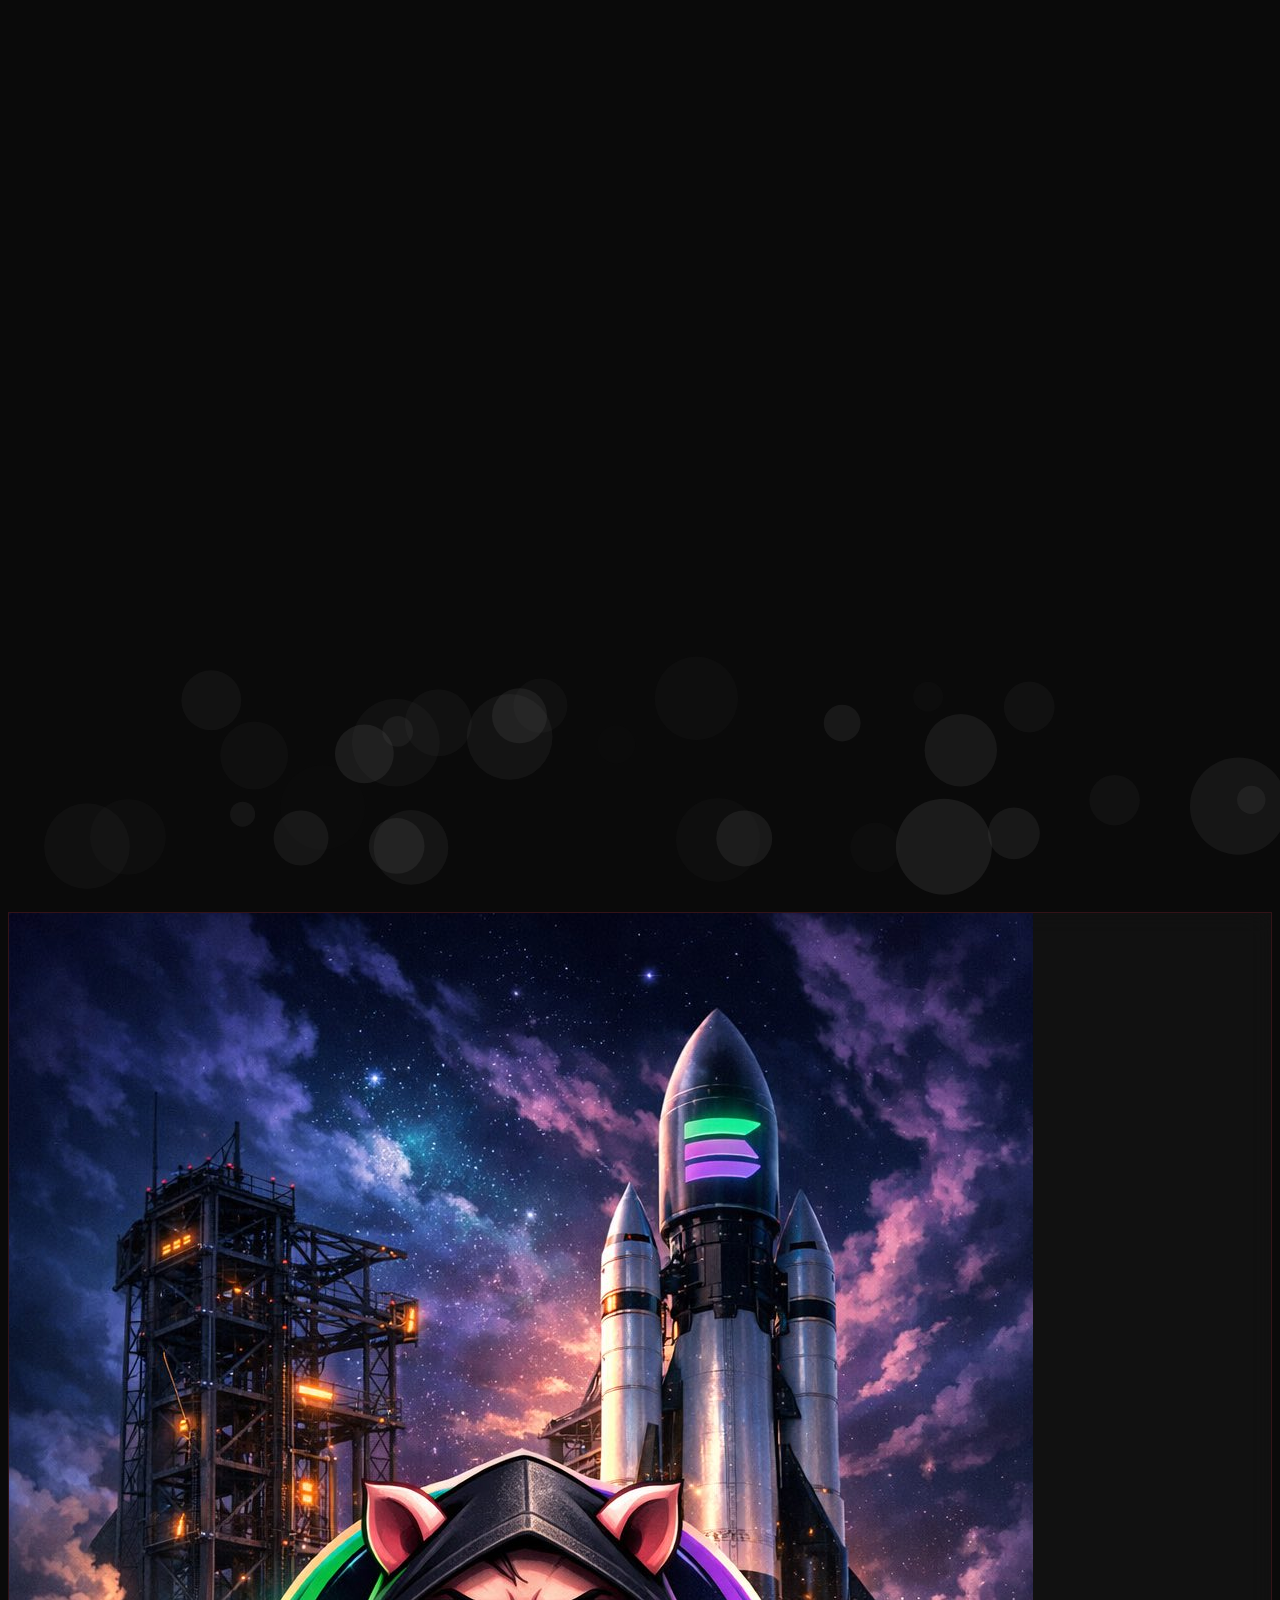
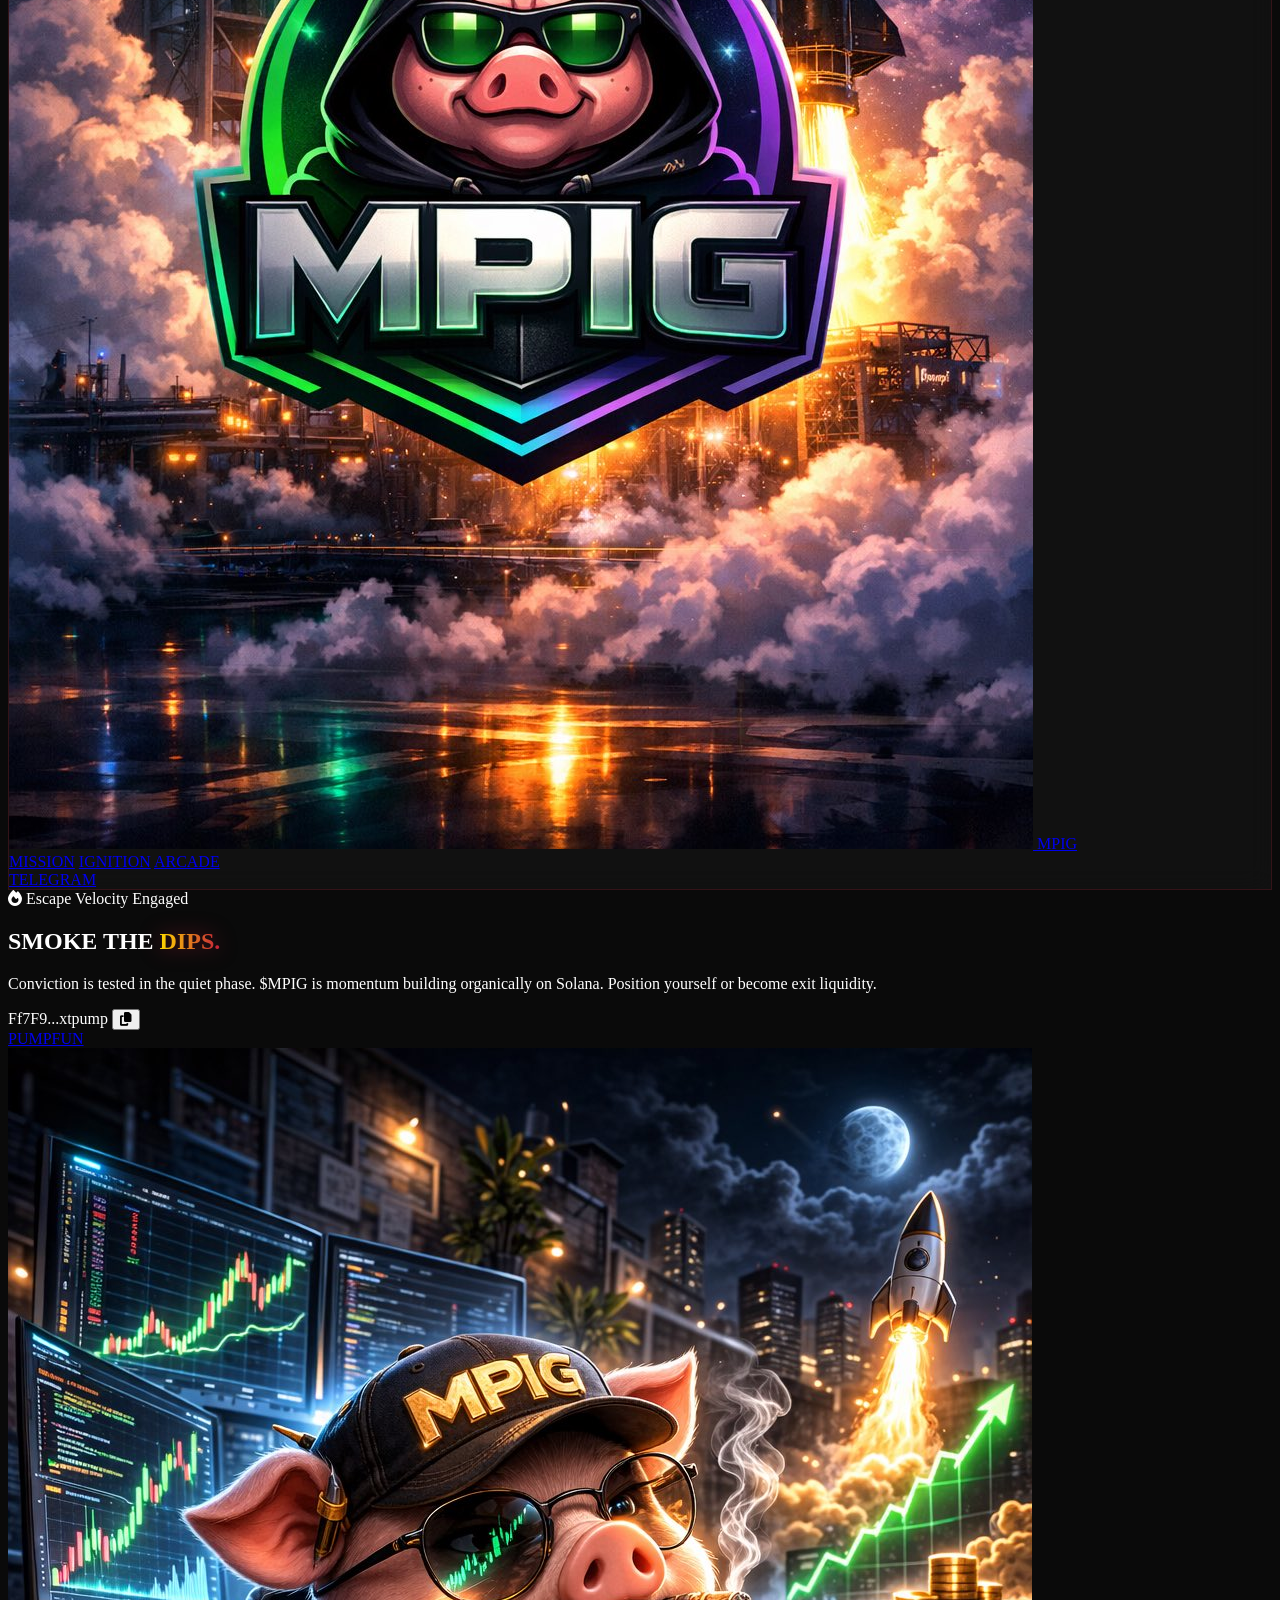
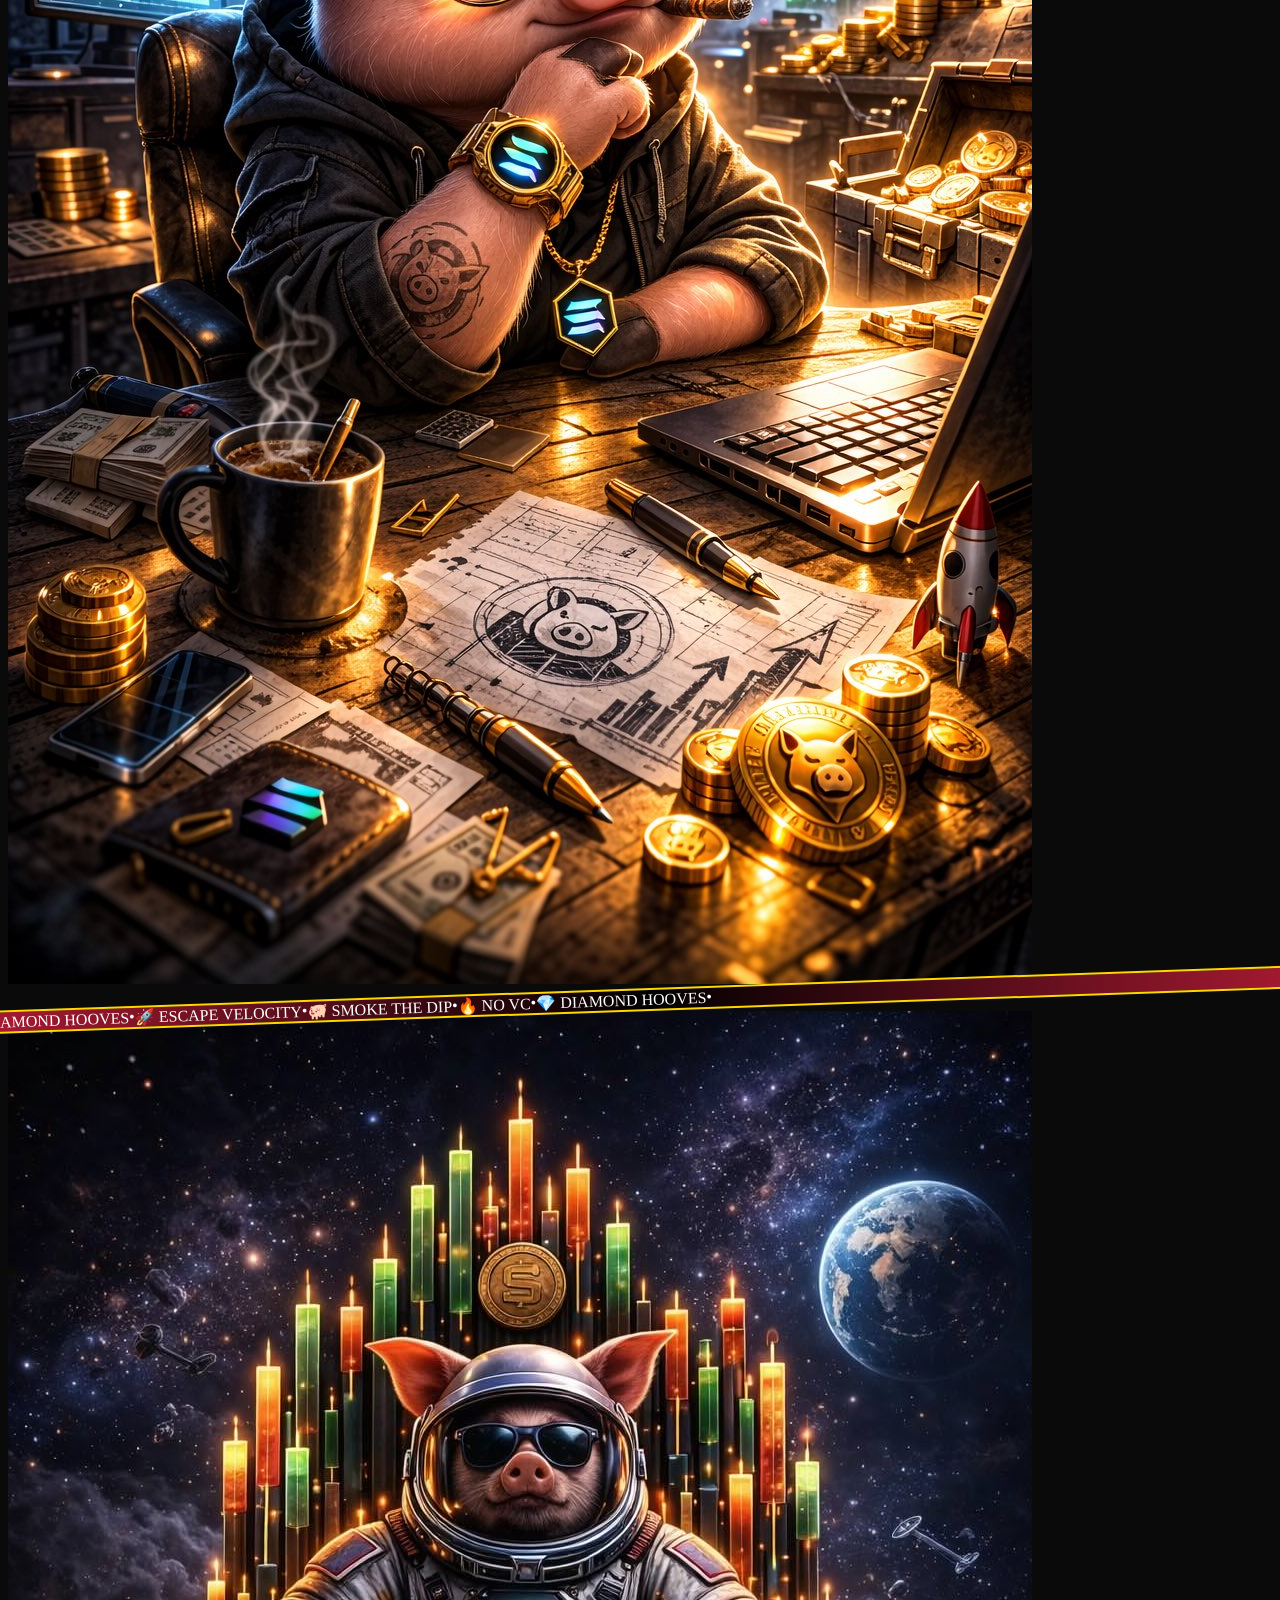
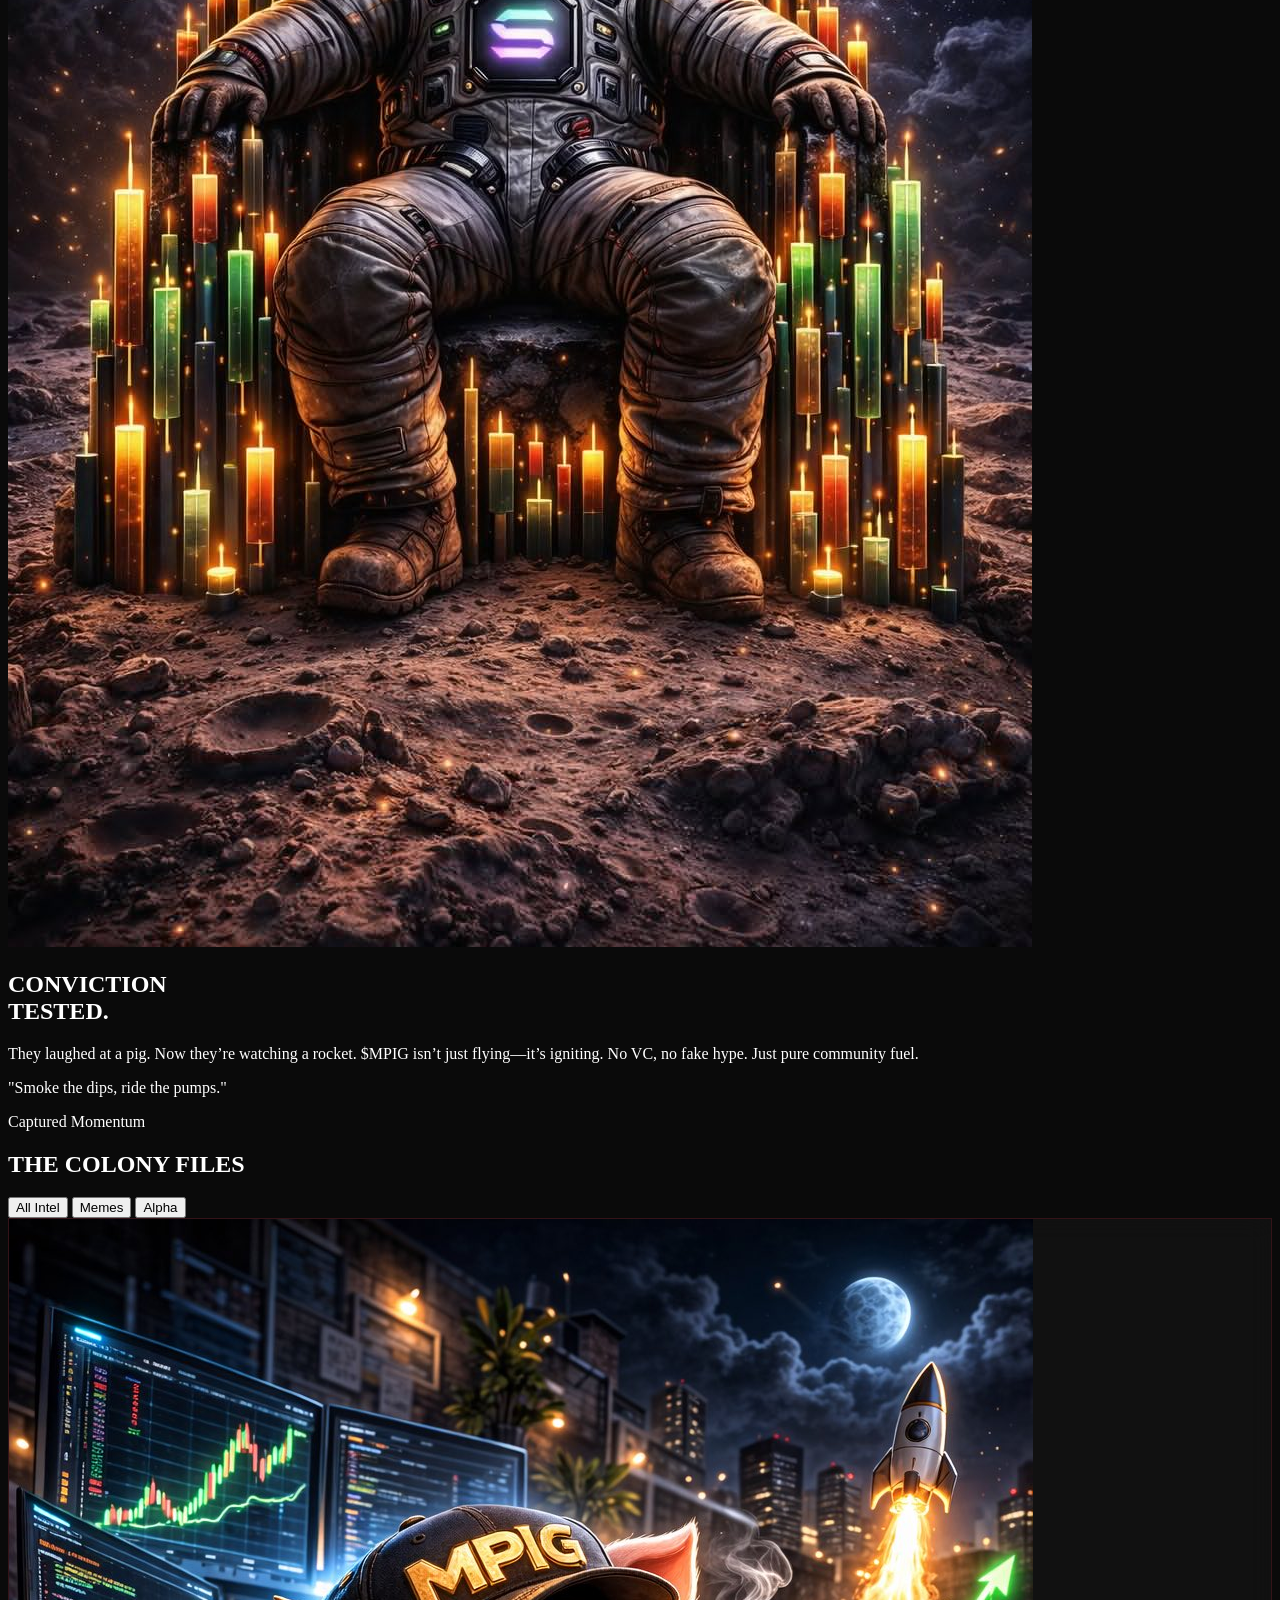
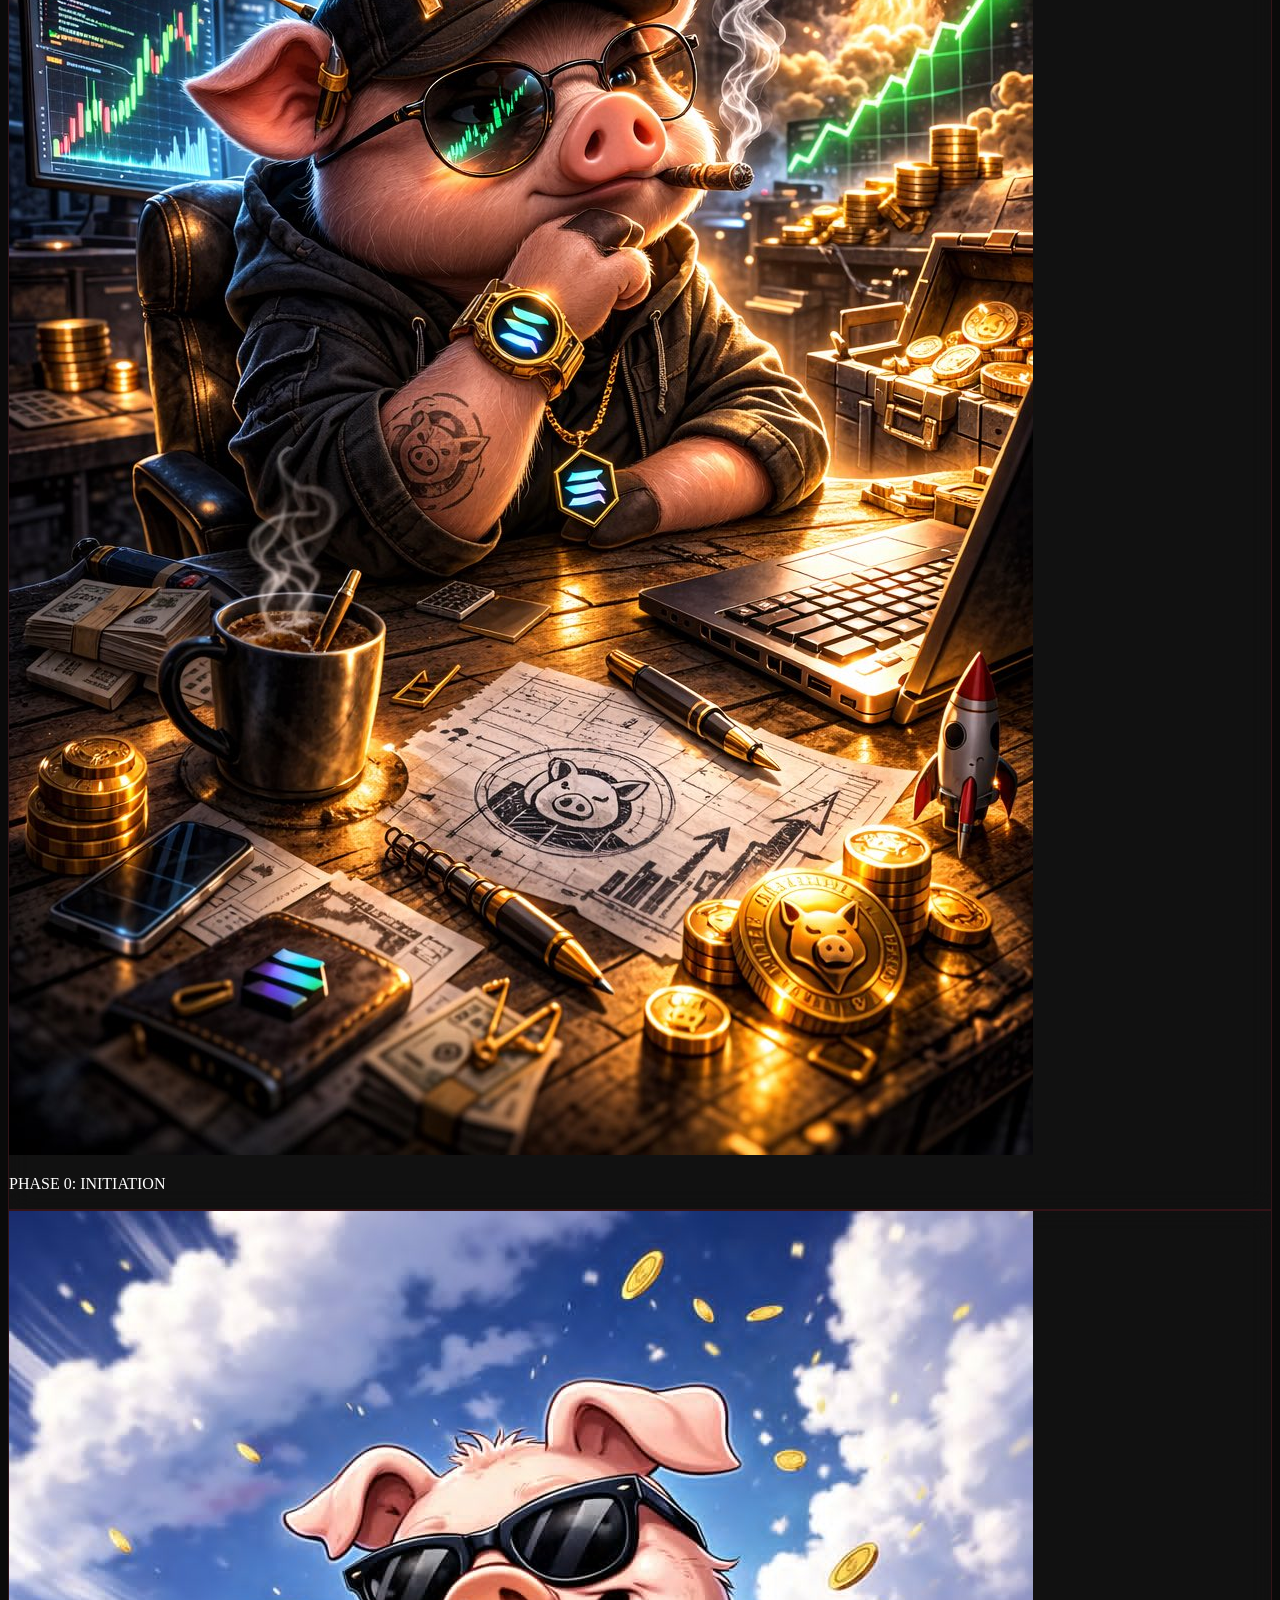
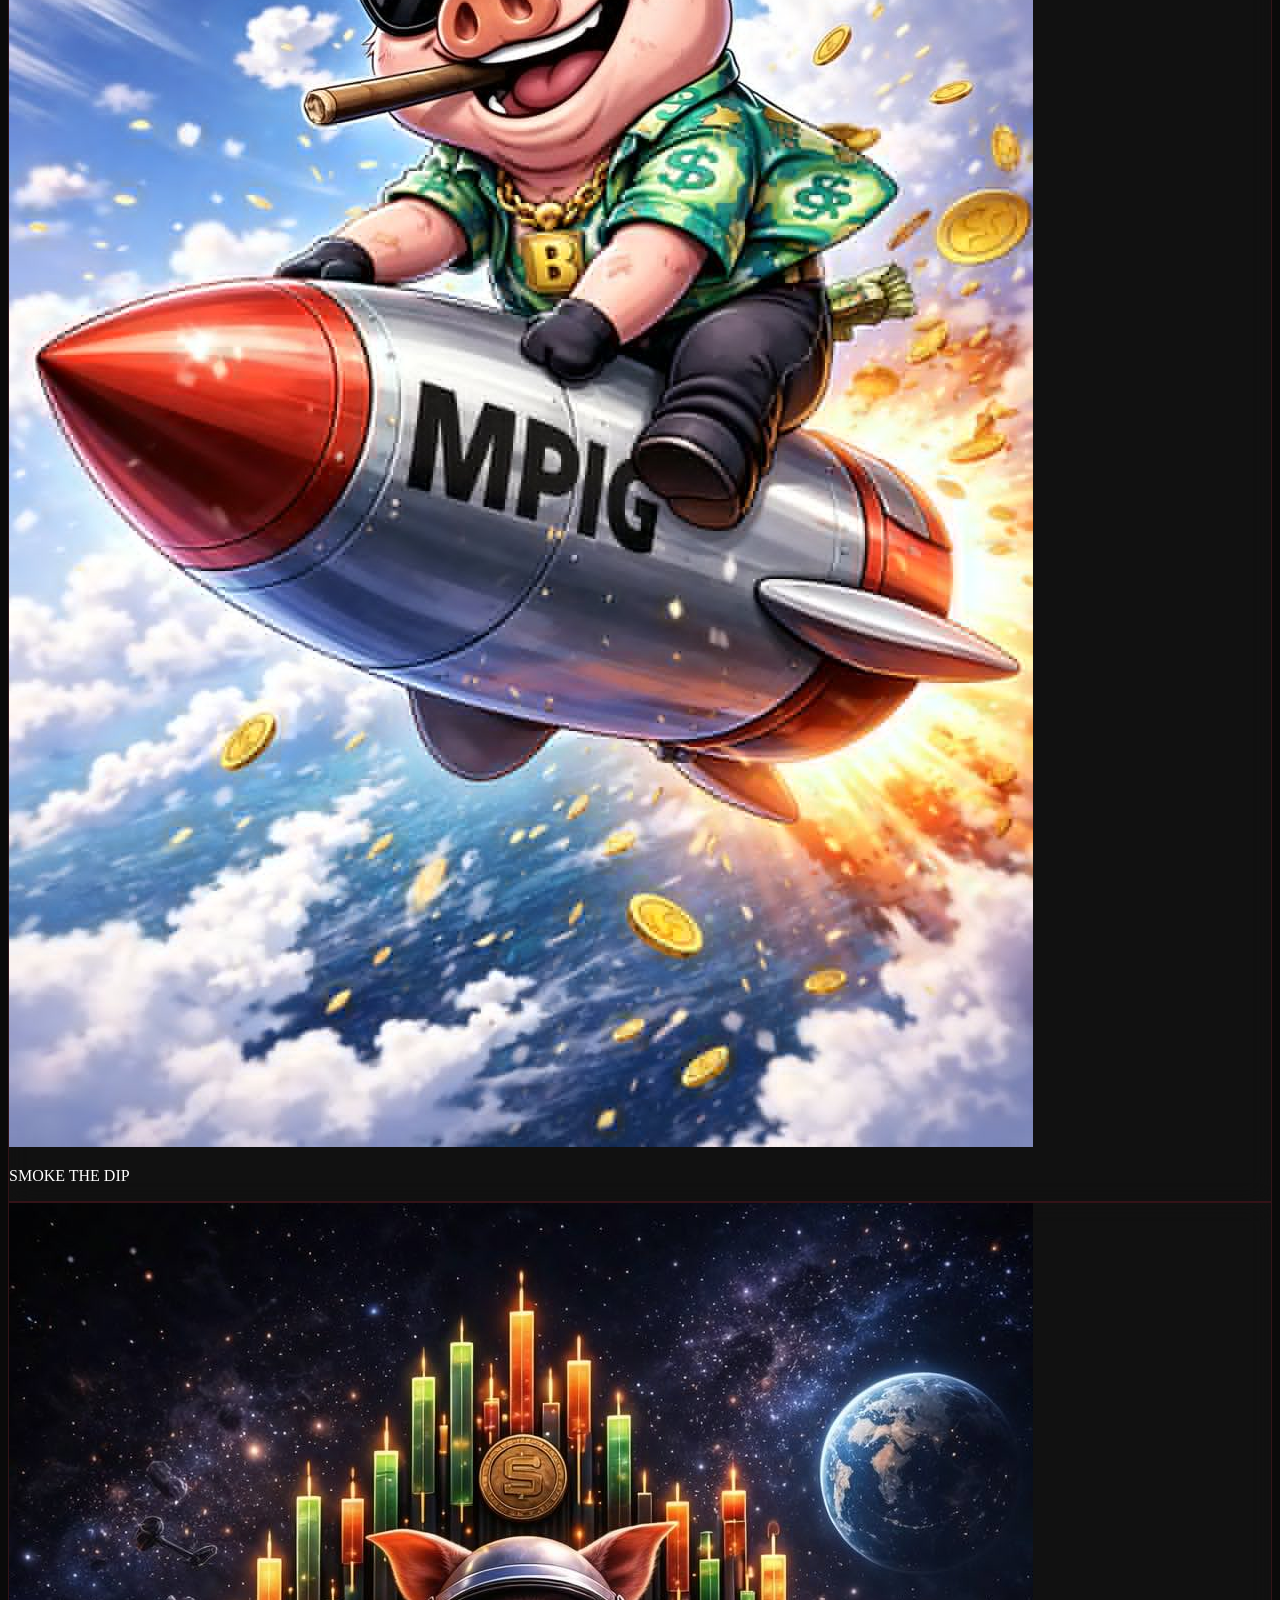
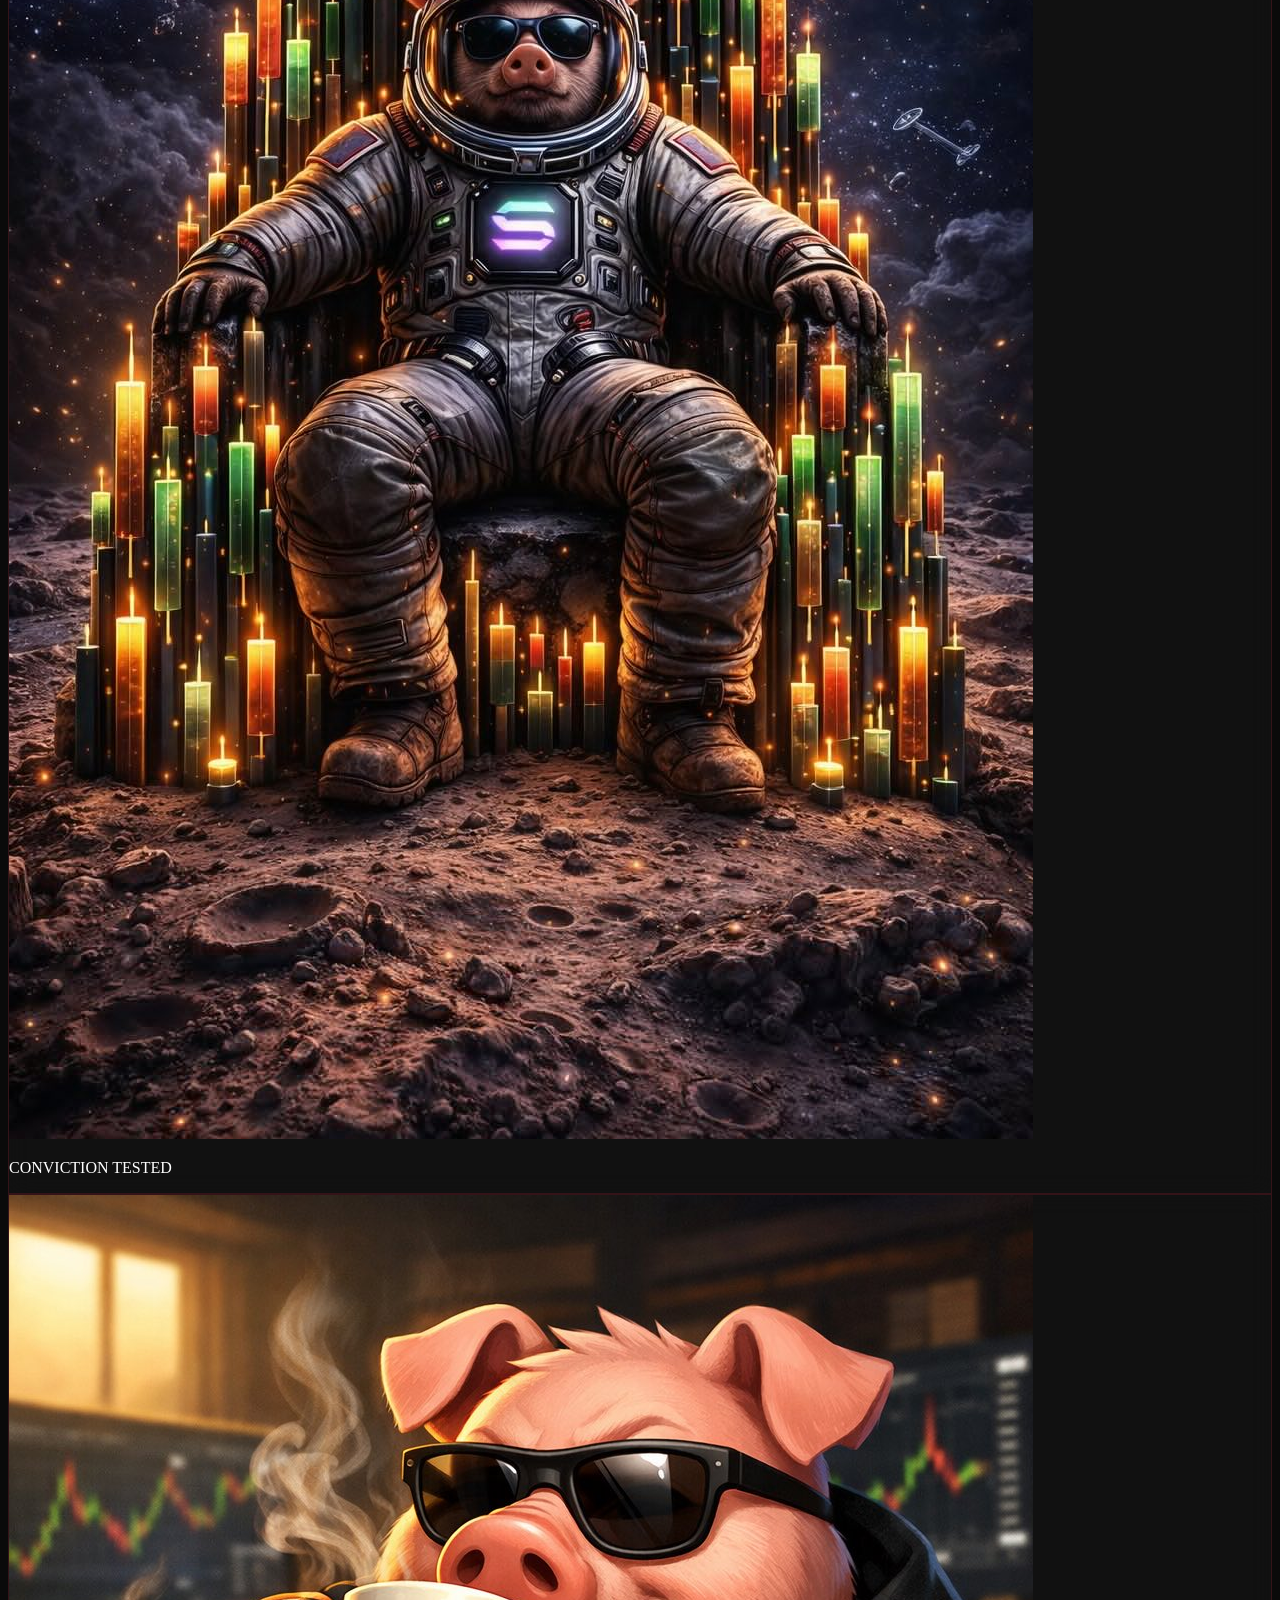
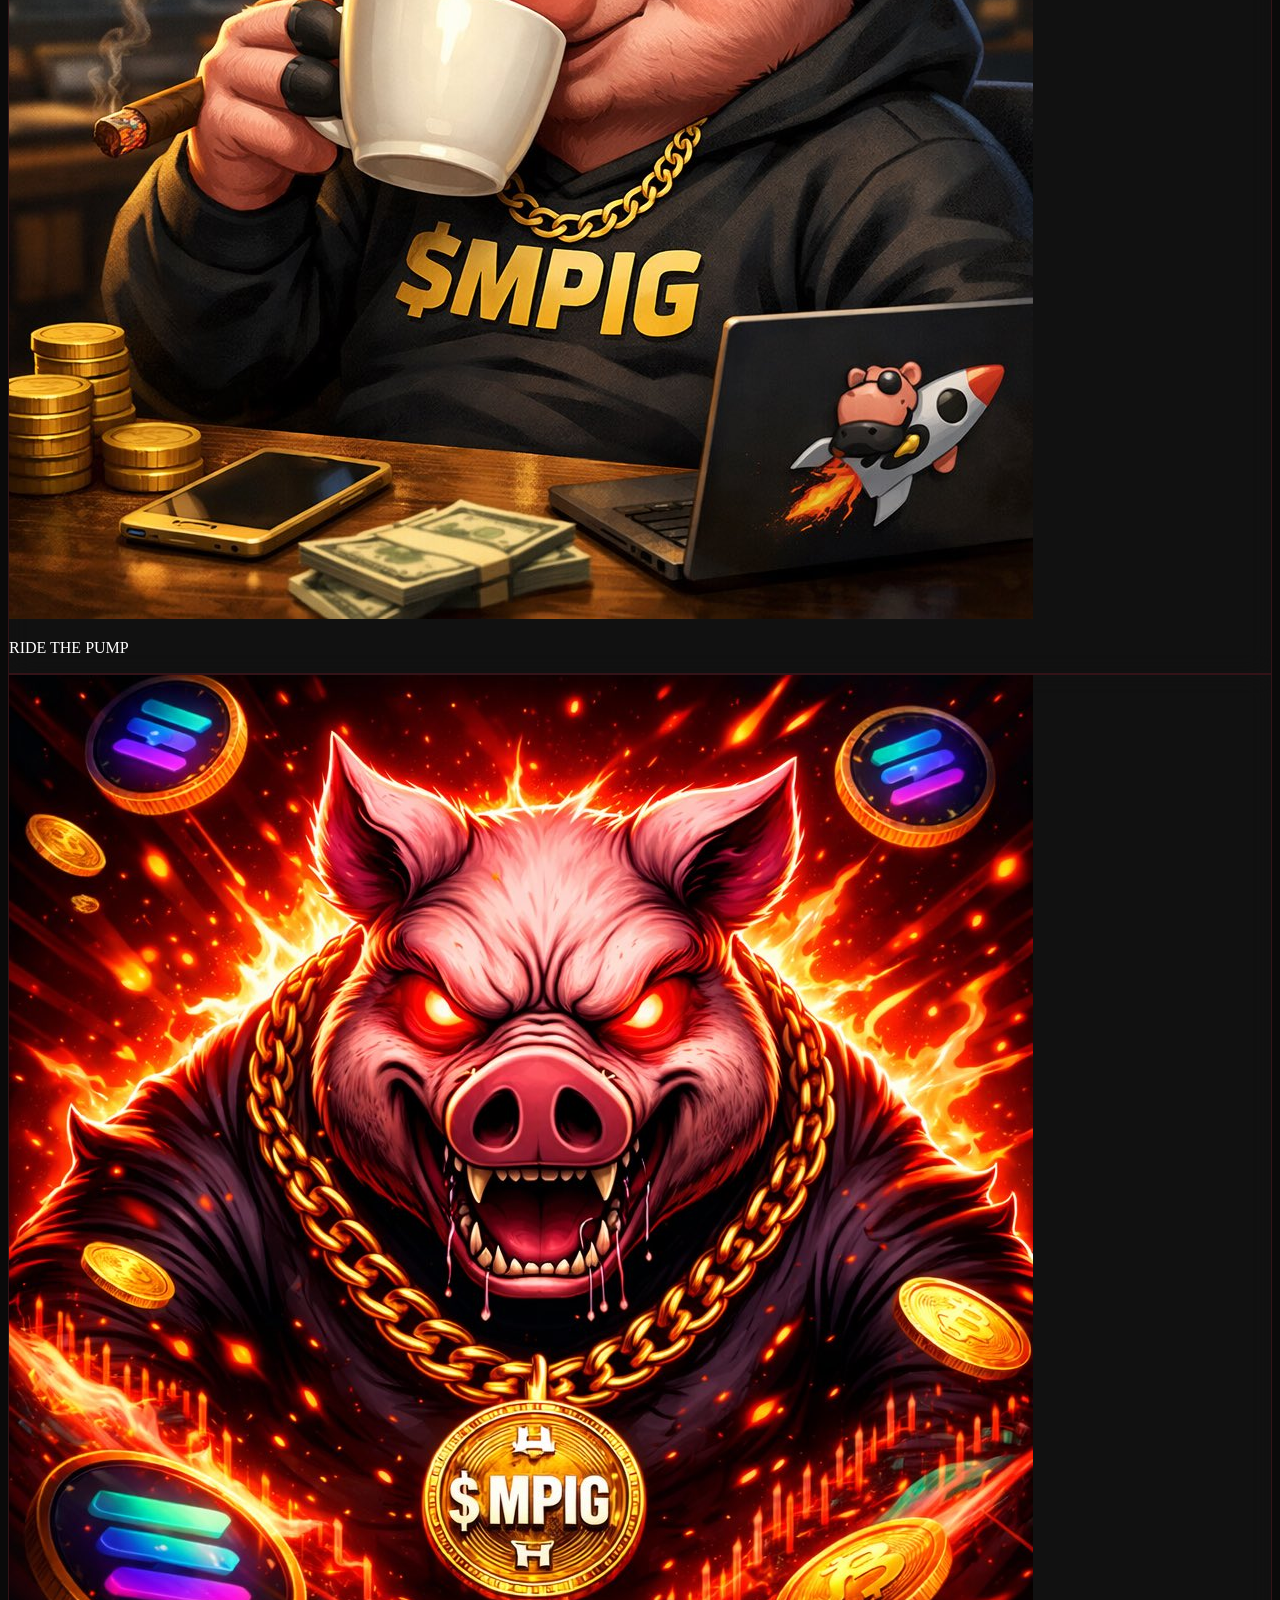
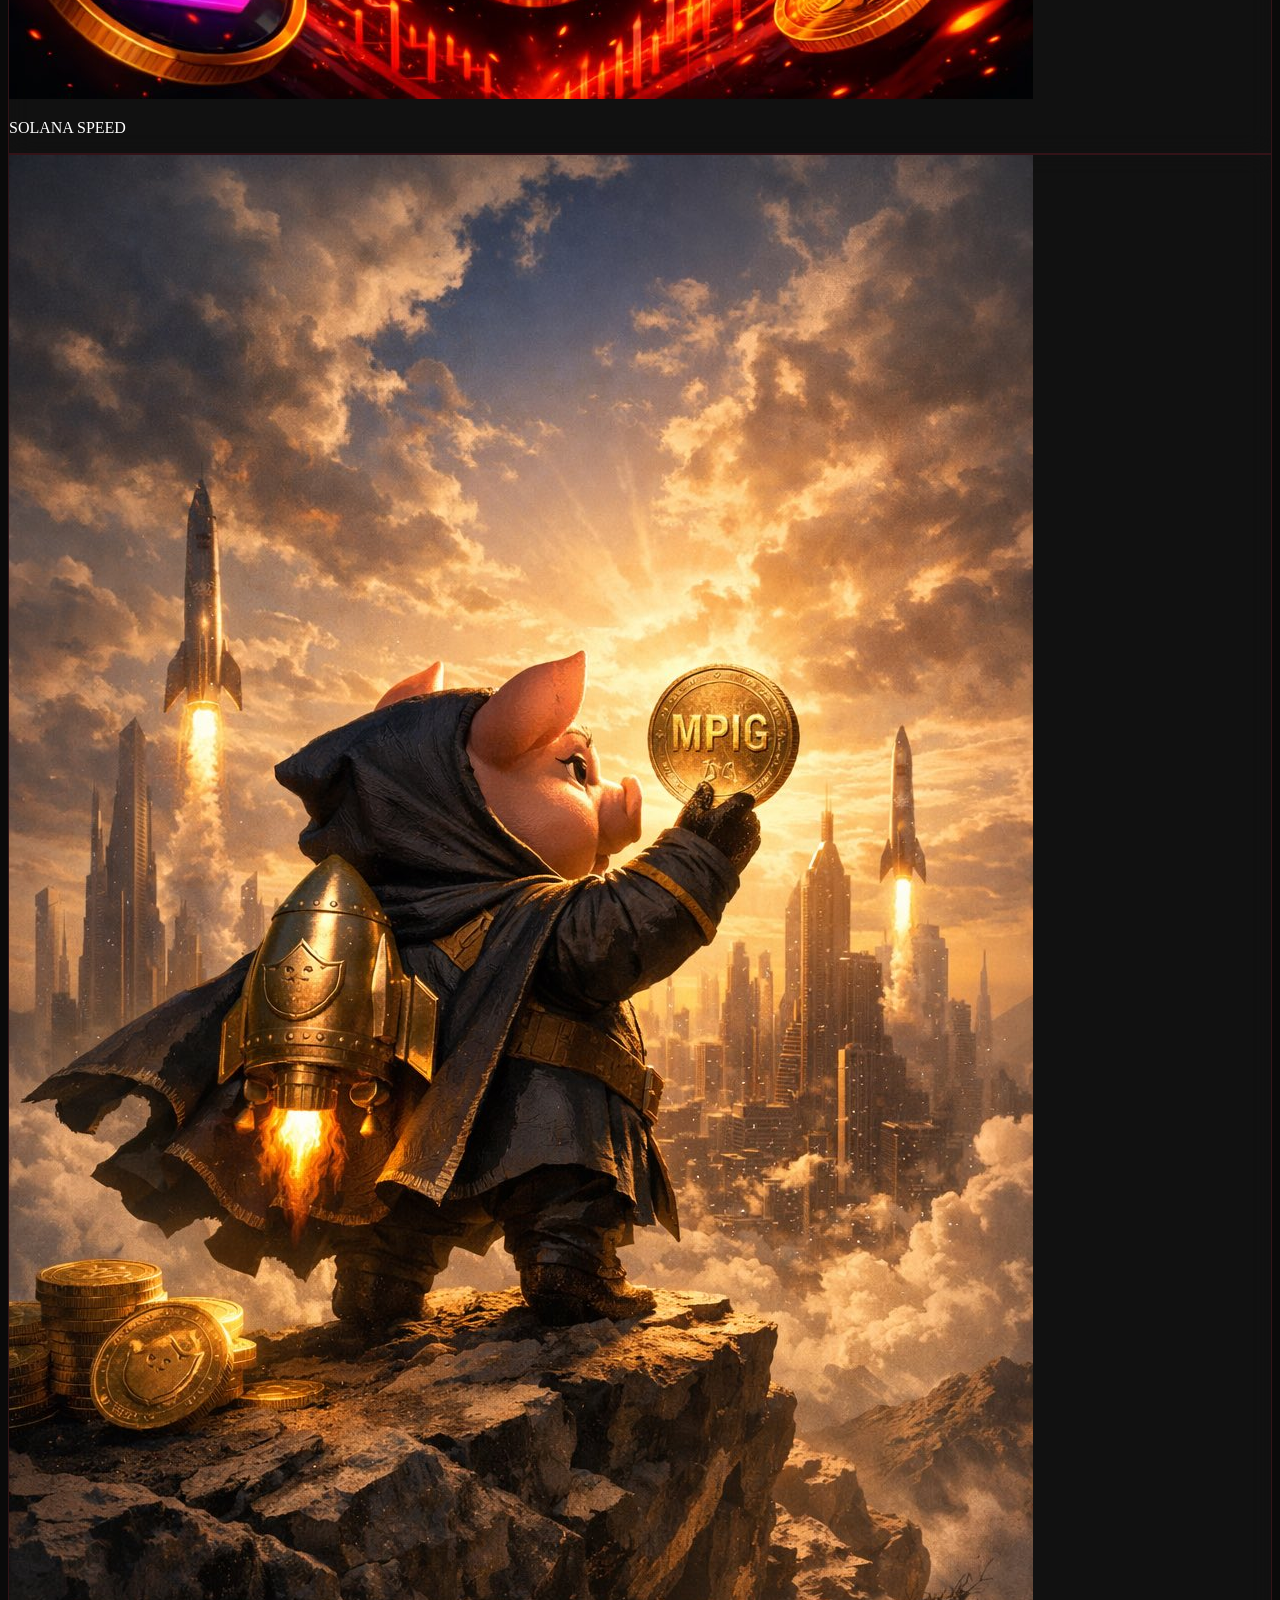
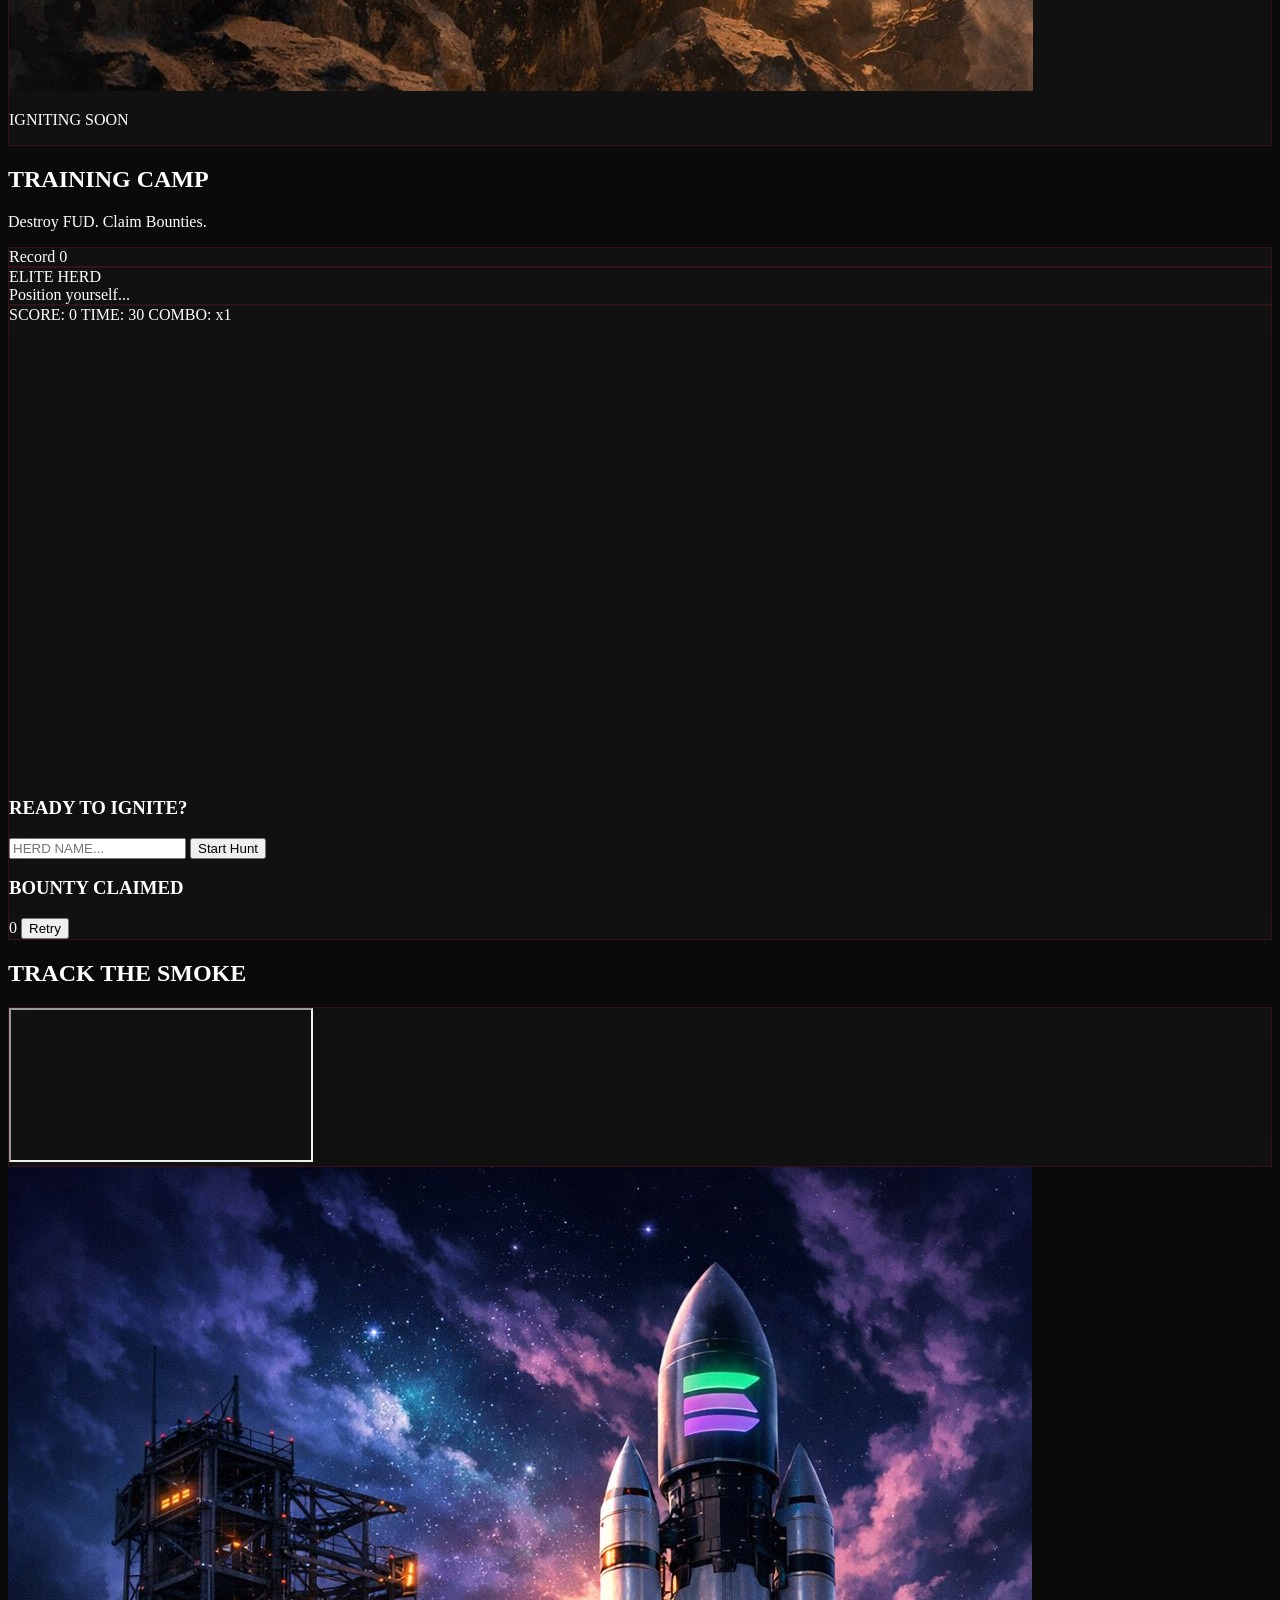
==== index.html @ b12108aa "added gallery" ====
<!DOCTYPE html>
<html lang="en" class="scroll-smooth dark">
<head>
    <meta charset="UTF-8">
    <meta name="viewport" content="width=device-width, initial-scale=1.0, maximum-scale=1.0, user-scalable=no">
    <title>MARLBORO PIG | Escape Velocity on Solana</title>
    
    <script src="https://cdn.tailwindcss.com"></script>
    <link rel="shortcut icon" href="logo.png" type="image/jpeg">
    
    <script src="https://cdnjs.cloudflare.com/ajax/libs/gsap/3.12.2/gsap.min.js"></script>
    <script src="https://cdnjs.cloudflare.com/ajax/libs/gsap/3.12.2/ScrollTrigger.min.js"></script>
    <script src="https://cdnjs.cloudflare.com/ajax/libs/vanilla-tilt/1.8.0/vanilla-tilt.min.js"></script>

    <link rel="preconnect" href="https://fonts.googleapis.com">
    <link rel="preconnect" href="https://fonts.gstatic.com" crossorigin>
    <link href="https://fonts.googleapis.com/css2?family=Bangers&family=Outfit:wght@300;400;600;800&display=swap" rel="stylesheet">
    <link rel="stylesheet" href="https://cdnjs.cloudflare.com/ajax/libs/font-awesome/6.4.0/css/all.min.css">

    <script>
        tailwind.config = {
            darkMode: 'class',
            theme: {
                extend: {
                    fontFamily: {
                        display: ['"Bangers"', 'cursive'],
                        body: ['"Outfit"', 'sans-serif'],
                    },
                    colors: {
                        'mpig-dark': '#0A0A0A',
                        'mpig-red': '#C41E3A',
                        'mpig-gold': '#FFD700',
                        'mpig-smoke': '#4A4A4A',
                    }
                }
            }
        }
    </script>

    <style>
        body { background-color: #0A0A0A; color: #ffffff; overflow-x: hidden; }
        
        /* Optimized Desktop Cursor */
        @media (min-width: 1024px) {
            body { cursor: none; }
            .cursor-dot, .cursor-ring {
                position: fixed; top: 0; left: 0; transform: translate(-50%, -50%);
                pointer-events: none; z-index: 9999; display: block;
            }
        }
        .cursor-dot, .cursor-ring { display: none; }
        .cursor-dot { width: 8px; height: 8px; background: #FFD700; border-radius: 50%; box-shadow: 0 0 15px #FFD700; }
        .cursor-ring { width: 40px; height: 40px; border: 1px solid #C41E3A; border-radius: 50%; transition: width 0.2s, height 0.2s; }

        .smoke-glass {
            background: rgba(20, 20, 20, 0.7);
            backdrop-filter: blur(12px);
            -webkit-backdrop-filter: blur(12px);
            border: 1px solid rgba(196, 30, 58, 0.2);
        }

        .text-glow {
            background: linear-gradient(to right, #FFD700, #C41E3A);
            -webkit-background-clip: text;
            -webkit-text-fill-color: transparent;
            filter: drop-shadow(0 0 10px rgba(196, 30, 58, 0.5));
        }

        /* Responsive Marquee */
        .marquee-container {
            background: linear-gradient(90deg, #C41E3A, #000, #C41E3A);
            border-top: 2px solid #FFD700; border-bottom: 2px solid #FFD700;
            transform: rotate(-2deg); width: 120vw; margin-left: -10vw;
        }
        .marquee-content { display: inline-flex; animation: scroll 20s linear infinite; }
        @keyframes scroll { 0% { transform: translateX(0); } 100% { transform: translateX(-50%); } }

        .float-anim { animation: floating 5s ease-in-out infinite; }
        @keyframes floating { 0%, 100% { transform: translateY(0px); } 50% { transform: translateY(-15px); } }
        
        /* Game Canvas Container */
        #game-container { aspect-ratio: 16/9; width: 100%; max-width: 800px; }
    </style>
</head>
<body class="font-body selection:bg-mpig-red selection:text-white">

    <div class="cursor-dot" id="cursor-dot"></div>
    <div class="cursor-ring" id="cursor-ring"></div>
    <canvas id="smokeCanvas" class="fixed inset-0 pointer-events-none z-[-2] opacity-30"></canvas>

    <nav class="fixed top-4 left-1/2 -translate-x-1/2 z-50 w-[92%] max-w-7xl smoke-glass rounded-2xl md:rounded-full px-4 md:px-8 py-3 transition-all duration-300" id="navbar">
        <div class="flex justify-between items-center">
            <a href="#" class="flex items-center gap-2">
                <img src="logo.png" alt="MPIG" class="w-8 h-8 md:w-10 md:h-10 rounded-full border border-mpig-gold">
                <span class="font-display text-lg md:text-2xl tracking-widest text-white">MPIG</span>
            </a>
            <div class="hidden md:flex gap-6 items-center font-display text-sm tracking-widest">
                <a href="#about" class="hover:text-mpig-gold transition">MISSION</a>
                <a href="#ignite" class="hover:text-mpig-red transition">IGNITION</a>
                <a href="#arcade" class="hover:text-mpig-gold transition underline underline-offset-4">ARCADE</a>
            </div>
            <a href="https://t.me/Marlboropig1" target="_blank" class="bg-mpig-red text-white px-4 md:px-6 py-1.5 md:py-2 rounded-full font-display text-sm md:text-xl hover:scale-105 transition-all">TELEGRAM</a>
        </div>
    </nav>

    <section class="min-h-screen flex flex-col justify-center pt-24 pb-12 px-6">
        <div class="container mx-auto grid lg:grid-cols-2 gap-12 items-center">
            <div class="text-center lg:text-left order-2 lg:order-1" data-aos="fade-up">
                <div class="inline-flex items-center gap-2 border border-mpig-red/30 bg-mpig-red/10 px-4 py-1 rounded-full text-mpig-red text-[10px] font-bold tracking-widest uppercase mb-6">
                    <i class="fa-solid fa-fire animate-pulse"></i> Escape Velocity Engaged
                </div>
                <h1 class="font-display text-5xl md:text-8xl leading-none uppercase mb-6">
                    SMOKE THE <span class="text-glow italic">DIPS.</span>
                </h1>
                <p class="text-gray-400 text-sm md:text-lg max-w-lg mb-8 mx-auto lg:mx-0">
                    Conviction is tested in the quiet phase. $MPIG is momentum building organically on Solana. Position yourself or become exit liquidity.
                </p>
                <div class="flex flex-col sm:flex-row gap-4 justify-center lg:justify-start">
                    <div class="bg-mpig-dark border border-white/10 p-3 rounded-xl flex items-center justify-between gap-4 w-full sm:w-auto">
                        <span class="text-[9px] text-mpig-gold font-mono truncate">Ff7F9...xtpump</span>
                        <button onclick="copyCA()" class="text-white hover:text-mpig-red px-2"><i class="fa-solid fa-copy"></i></button>
                    </div>
                    <a href="https://t.co/5dpbjkhhZx" target="_blank" class="bg-white text-black px-8 py-3 rounded-xl font-display text-xl tracking-widest hover:bg-mpig-gold transition-all">PUMPFUN</a>
                </div>
            </div>
            <div class="order-1 lg:order-2 flex justify-center relative" data-aos="zoom-in">
                <div class="absolute inset-0 bg-mpig-red/20 blur-[80px] rounded-full animate-pulse"></div>
                <img src="main.png" alt="Marlbor Pig" class="w-full max-w-[320px] md:max-w-md rounded-2xl shadow-2xl relative z-10 float-anim border border-white/10">
            </div>
        </div>
    </section>

    <div class="marquee-container py-3 overflow-hidden">
        <div class="marquee-content font-display text-xl md:text-2xl text-white uppercase italic">
            <span>🔥 NO VC</span> <span class="mx-4">•</span> <span>💎 DIAMOND HOOVES</span> <span class="mx-4">•</span>
            <span>🚀 ESCAPE VELOCITY</span> <span class="mx-4">•</span> <span>🐖 SMOKE THE DIP</span> <span class="mx-4">•</span>
            <span>🔥 NO VC</span> <span class="mx-4">•</span> <span>💎 DIAMOND HOOVES</span> <span class="mx-4">•</span>
        </div>
    </div>

    <section id="about" class="py-20 px-6">
        <div class="container mx-auto grid lg:grid-cols-2 gap-12 items-center">
            <div class="flex justify-center" data-aos="fade-right">
                <img src="mpig-king.png" class="rounded-3xl border-2 border-mpig-gold shadow-2xl max-w-full h-auto md:max-w-md">
            </div>
            <div class="text-center lg:text-left space-y-6">
                <h2 class="font-display text-4xl md:text-6xl uppercase leading-none">CONVICTION <br><span class="text-mpig-red italic">TESTED.</span></h2>
                <p class="text-gray-400 font-light text-sm md:text-lg leading-relaxed">
                    They laughed at a pig. Now they’re watching a rocket. $MPIG isn’t just flying—it’s igniting. No VC, no fake hype. Just pure community fuel.
                </p>
                <p class="font-display text-xl md:text-2xl text-mpig-gold tracking-wide italic">"Smoke the dips, ride the pumps."</p>
            </div>
        </div>
    </section>

    <section id="gallery" class="py-24 bg-mpig-dark relative overflow-hidden border-t border-white/5">
    <div class="container mx-auto px-6 relative z-10">
        
        <div class="text-center mb-16" data-aos="fade-down">
            <span class="text-mpig-gold font-bold tracking-[0.4em] uppercase text-[10px] block mb-4">Captured Momentum</span>
            <h2 class="font-display text-4xl md:text-6xl text-white uppercase">THE <span class="text-mpig-red">COLONY</span> FILES</h2>
            <div class="flex justify-center gap-4 mt-8 flex-wrap">
                <button onclick="filterGallery('all')" class="gallery-filter active px-6 py-2 rounded-full border border-mpig-gold/30 text-xs font-bold uppercase tracking-widest hover:bg-mpig-gold hover:text-black transition-all">All Intel</button>
                <button onclick="filterGallery('meme')" class="gallery-filter px-6 py-2 rounded-full border border-white/10 text-xs font-bold uppercase tracking-widest hover:border-mpig-red hover:text-mpig-red transition-all">Memes</button>
                <button onclick="filterGallery('alpha')" class="gallery-filter px-6 py-2 rounded-full border border-white/10 text-xs font-bold uppercase tracking-widest hover:border-mpig-gold hover:text-mpig-gold transition-all">Alpha</button>
            </div>
        </div>

        <div class="grid grid-cols-1 sm:grid-cols-2 lg:grid-cols-3 gap-6" id="masonry-grid">
            
            <div class="gallery-item alpha group relative overflow-hidden rounded-2xl smoke-glass aspect-square" data-aos="fade-up">
                <img src="main.png" alt="MPIG Hero" class="w-full h-full object-cover grayscale group-hover:grayscale-0 group-hover:scale-110 transition-all duration-700 cursor-pointer" onclick="openLightbox(this.src)">
                <div class="absolute inset-0 bg-gradient-to-t from-mpig-red/80 via-transparent to-transparent opacity-0 group-hover:opacity-100 transition-opacity pointer-events-none flex flex-col justify-end p-6">
                    <p class="font-display text-xl text-white tracking-widest">PHASE 0: INITIATION</p>
                </div>
            </div>

            <div class="gallery-item meme group relative overflow-hidden rounded-2xl smoke-glass aspect-video lg:aspect-square" data-aos="fade-up" data-aos-delay="100">
                <img src="meme-1.png" alt="Meme 1" class="w-full h-full object-cover grayscale group-hover:grayscale-0 group-hover:scale-110 transition-all duration-700 cursor-pointer" onclick="openLightbox(this.src)">
                <div class="absolute inset-0 bg-gradient-to-t from-mpig-gold/80 via-transparent to-transparent opacity-0 group-hover:opacity-100 transition-opacity pointer-events-none flex flex-col justify-end p-6">
                    <p class="font-display text-xl text-black tracking-widest">SMOKE THE DIP</p>
                </div>
            </div>

            <div class="gallery-item alpha group relative overflow-hidden rounded-2xl smoke-glass aspect-square" data-aos="fade-up" data-aos-delay="200">
                <img src="mpig-king.png" alt="MPIG King" class="w-full h-full object-cover grayscale group-hover:grayscale-0 group-hover:scale-110 transition-all duration-700 cursor-pointer" onclick="openLightbox(this.src)">
                <div class="absolute inset-0 bg-gradient-to-t from-mpig-red/80 via-transparent to-transparent opacity-0 group-hover:opacity-100 transition-opacity pointer-events-none flex flex-col justify-end p-6">
                    <p class="font-display text-xl text-white tracking-widest">CONVICTION TESTED</p>
                </div>
            </div>

            <div class="gallery-item meme group relative overflow-hidden rounded-2xl smoke-glass aspect-square" data-aos="fade-up">
                <img src="meme-2.png" alt="Meme 2" class="w-full h-full object-cover grayscale group-hover:grayscale-0 group-hover:scale-110 transition-all duration-700 cursor-pointer" onclick="openLightbox(this.src)">
                <div class="absolute inset-0 bg-gradient-to-t from-mpig-gold/80 via-transparent to-transparent opacity-0 group-hover:opacity-100 transition-opacity pointer-events-none flex flex-col justify-end p-6">
                    <p class="font-display text-xl text-black tracking-widest">RIDE THE PUMP</p>
                </div>
            </div>

            <div class="gallery-item alpha group relative overflow-hidden rounded-2xl smoke-glass aspect-video lg:aspect-square" data-aos="fade-up" data-aos-delay="100">
                <img src="mpi-sol.png" alt="Solana" class="w-full h-full object-cover grayscale group-hover:grayscale-0 group-hover:scale-110 transition-all duration-700 cursor-pointer" onclick="openLightbox(this.src)">
                <div class="absolute inset-0 bg-gradient-to-t from-mpig-red/80 via-transparent to-transparent opacity-0 group-hover:opacity-100 transition-opacity pointer-events-none flex flex-col justify-end p-6">
                    <p class="font-display text-xl text-white tracking-widest">SOLANA SPEED</p>
                </div>
            </div>

            <div class="gallery-item meme group relative overflow-hidden rounded-2xl smoke-glass aspect-square" data-aos="fade-up" data-aos-delay="200">
                <img src="meme-6.png" alt="Meme 6" class="w-full h-full object-cover grayscale group-hover:grayscale-0 group-hover:scale-110 transition-all duration-700 cursor-pointer" onclick="openLightbox(this.src)">
                <div class="absolute inset-0 bg-gradient-to-t from-mpig-gold/80 via-transparent to-transparent opacity-0 group-hover:opacity-100 transition-opacity pointer-events-none flex flex-col justify-end p-6">
                    <p class="font-display text-xl text-black tracking-widest">IGNITING SOON</p>
                </div>
            </div>

        </div>
    </div>
</section>  

    <section id="arcade" class="py-20 px-6 bg-mpig-red/5 border-y border-white/5">
        <div class="container mx-auto max-w-6xl">
            <div class="text-center mb-12">
                <h2 class="font-display text-4xl md:text-6xl uppercase mb-4">TRAINING <span class="text-mpig-gold">CAMP</span></h2>
                <p class="text-gray-500 text-xs md:text-sm uppercase tracking-widest font-bold">Destroy FUD. Claim Bounties.</p>
            </div>

            <div class="grid lg:grid-cols-3 gap-8">
                <div class="lg:col-span-1 order-2 lg:order-1 space-y-4">
                    <div class="smoke-glass p-4 rounded-xl border-mpig-gold/30 flex justify-between items-center">
                        <span class="text-[10px] uppercase font-bold text-gray-500">Record</span>
                        <span id="my-score-display" class="font-display text-2xl text-mpig-gold tracking-widest">0</span>
                    </div>
                    <div class="smoke-glass rounded-xl overflow-hidden border-white/5">
                        <div class="bg-mpig-red/20 p-3 border-b border-white/5 font-display text-center text-white tracking-widest text-xs">ELITE HERD</div>
                        <div id="lb-list" class="divide-y divide-white/5 font-mono text-[10px]">
                            <div class="p-4 text-center text-gray-600 italic">Position yourself...</div>
                        </div>
                    </div>
                </div>

                <div class="lg:col-span-2 order-1 lg:order-2">
                    <div class="smoke-glass rounded-2xl overflow-hidden border-mpig-red/30">
                        <div class="bg-black/50 p-3 flex justify-between items-center font-display text-xs border-b border-white/5 px-6">
                            <span class="text-white">SCORE: <span id="shooter-score">0</span></span>
                            <span class="text-mpig-gold">TIME: <span id="shooter-timer">30</span></span>
                            <span class="text-mpig-red">COMBO: <span id="shooter-combo">x1</span></span>
                        </div>
                        <div class="relative bg-black" id="game-container">
                            <canvas id="shooterCanvas" width="800" height="450" class="w-full h-full block"></canvas>
                            <div id="shooter-start" class="absolute inset-0 bg-black/90 flex flex-col items-center justify-center p-6 text-center">
                                <h3 class="font-display text-2xl md:text-4xl text-white mb-4">READY TO IGNITE?</h3>
                                <input type="text" id="shooter-name-input" placeholder="HERD NAME..." class="bg-white/5 border border-white/10 p-3 rounded-lg text-white font-display text-center mb-4 w-full max-w-[200px] outline-none">
                                <button onclick="startShooter()" class="bg-mpig-gold text-black font-display text-xl md:text-2xl px-10 py-2.5 rounded-full uppercase">Start Hunt</button>
                            </div>
                            <div id="shooter-gameover" class="absolute inset-0 bg-black/95 flex flex-col items-center justify-center p-6 text-center hidden">
                                <h3 class="font-display text-4xl text-mpig-red mb-2">BOUNTY CLAIMED</h3>
                                <span id="shooter-final-score" class="font-display text-6xl text-white mb-6">0</span>
                                <button onclick="startShooter()" class="bg-white text-black font-display text-xl px-8 py-2 rounded-full uppercase">Retry</button>
                            </div>
                        </div>
                    </div>
                </div>
            </div>
        </div>
    </section>

    <section id="stats" class="py-20 px-6">
        <div class="container mx-auto max-w-5xl">
            <h2 class="font-display text-4xl md:text-5xl text-center mb-10 uppercase italic">TRACK THE <span class="text-mpig-gold">SMOKE</span></h2>
            <div class="smoke-glass p-2 rounded-2xl h-[500px] overflow-hidden">
                <iframe src="https://dexscreener.com/solana/7nxkluvfp9vb9t5kxw8ddf4jtssngqa2qmfgcvuvygxv?embed=1&theme=dark" class="w-full h-full rounded-xl border-none"></iframe>
            </div>
        </div>
    </section>

    <footer class="py-16 border-t border-mpig-red/30 bg-black text-center px-6 relative overflow-hidden">
        <div class="container mx-auto relative z-10">
            <img src="logo.png" class="w-16 h-16 rounded-full mx-auto border border-mpig-gold mb-6">
            <h2 class="font-display text-3xl md:text-4xl text-white mb-8 tracking-[0.2em]">LIGHT IT UP.</h2>
            <div class="flex justify-center gap-6 mb-10">
                <a href="https://x.com/BZogovic23" target="_blank" class="w-12 h-12 rounded-full bg-white/5 border border-white/10 flex items-center justify-center hover:bg-white hover:text-black transition-all"><i class="fa-brands fa-x-twitter text-lg"></i></a>
                <a href="https://t.me/Marlboropig1" target="_blank" class="w-12 h-12 rounded-full bg-white/5 border border-white/10 flex items-center justify-center hover:bg-mpig-red transition-all"><i class="fa-brands fa-telegram text-lg"></i></a>
            </div>
            <p class="text-gray-600 text-[10px] font-mono tracking-widest uppercase italic">© 2026 $MPIG — SMOKE THE DIPS. RIDE THE PUMPS.</p>
        </div>
    </footer>

    <div id="lightbox" class="fixed inset-0 z-[200] bg-black/95 hidden items-center justify-center p-4 backdrop-blur-xl" onclick="closeLightbox()">
    <button class="absolute top-10 right-10 text-white text-4xl hover:text-mpig-gold transition">&times;</button>
    <img id="lightbox-img" src="" class="max-w-full max-h-[85vh] rounded-xl border border-white/10 shadow-[0_0_80px_rgba(196,30,58,0.3)]">
</div>

    <script>

        // --- GALLERY FILTER LOGIC ---
function filterGallery(category) {
    const items = document.querySelectorAll('.gallery-item');
    const buttons = document.querySelectorAll('.gallery-filter');

    // Update active button state
    buttons.forEach(btn => {
        btn.classList.remove('active', 'bg-mpig-gold', 'text-black');
        if(btn.innerText.toLowerCase().includes(category)) {
            btn.classList.add('active', 'bg-mpig-gold', 'text-black');
        } else if (category === 'all' && btn.innerText.toLowerCase().includes('all')) {
            btn.classList.add('active', 'bg-mpig-gold', 'text-black');
        }
    });

    // Filter items with GSAP animation
    items.forEach(item => {
        if (category === 'all' || item.classList.contains(category)) {
            gsap.to(item, { scale: 1, opacity: 1, duration: 0.4, display: 'block', ease: "power2.out" });
        } else {
            gsap.to(item, { scale: 0.8, opacity: 0, duration: 0.4, display: 'none', ease: "power2.in" });
        }
    });
}

// --- LIGHTBOX LOGIC ---
function openLightbox(src) {
    const lb = document.getElementById('lightbox');
    const lbImg = document.getElementById('lightbox-img');
    lbImg.src = src;
    lb.classList.remove('hidden');
    lb.classList.add('flex');
    document.body.style.overflow = 'hidden'; // Lock scroll
}

function closeLightbox() {
    const lb = document.getElementById('lightbox');
    lb.classList.add('hidden');
    lb.classList.remove('flex');
    document.body.style.overflow = ''; // Unlock scroll
}

        // Custom Cursor only on Desktop
        if (window.innerWidth >= 1024) {
            const dot = document.getElementById('cursor-dot');
            const ring = document.getElementById('cursor-ring');
            document.addEventListener('mousemove', (e) => {
                dot.style.left = ring.style.left = e.clientX + 'px';
                dot.style.top = ring.style.top = e.clientY + 'px';
            });
        }

        // Optimized Smoke Particles
        const canvas = document.getElementById('smokeCanvas');
        const ctx = canvas.getContext('2d');
        let particles = [];
        function resize() { 
            canvas.width = window.innerWidth; 
            canvas.height = window.innerHeight; 
        }
        window.addEventListener('resize', resize); resize();

        class Particle {
            constructor() { this.reset(); }
            reset() {
                this.x = Math.random() * canvas.width;
                this.y = canvas.height + 20;
                this.size = Math.random() * (window.innerWidth < 768 ? 20 : 40) + 10;
                this.speedY = Math.random() * -1 - 0.5;
                this.opacity = Math.random() * 0.2;
            }
            update() {
                this.y += this.speedY;
                if (this.y < -50) this.reset();
            }
            draw() {
                ctx.fillStyle = `rgba(100, 100, 100, ${this.opacity})`;
                ctx.beginPath();
                ctx.arc(this.x, this.y, this.size, 0, Math.PI * 2);
                ctx.fill();
            }
        }
        for (let i = 0; i < (window.innerWidth < 768 ? 15 : 30); i++) particles.push(new Particle());
        function animateSmoke() {
            ctx.clearRect(0, 0, canvas.width, canvas.height);
            particles.forEach(p => { p.update(); p.draw(); });
            requestAnimationFrame(animateSmoke);
        }
        animateSmoke();

        // Game Logic
        const SC = document.getElementById('shooterCanvas');
        const sCtx = SC.getContext('2d');
        const SWIDTH=800, SHEIGHT=450;
        let sTargets=[], sParticles=[], sExplosions=[], sScore=0, sTimer=30, sCombo=1, sLastHit=0, sRunning=false, sSRAF=null, sFrame2=0, sPlayerName='', sMX=SWIDTH/2, sMY=SHEIGHT/2;

        function renderLeaderboard() {
            let mpigLB = JSON.parse(localStorage.getItem('mpig_lb') || '[]');
            const list = document.getElementById('lb-list');
            if (mpigLB.length === 0) return;
            list.innerHTML = mpigLB.slice(0, 5).map((e, i) => `
                <div class="flex justify-between items-center p-3 px-4">
                    <span class="text-mpig-gold font-bold">#${i+1}</span>
                    <span class="text-white">${e.name}</span>
                    <span class="text-mpig-red font-bold">${e.score}</span>
                </div>
            `).join('');
            document.getElementById('my-score-display').innerText = mpigLB[0]?.score || '0';
        }

        function startShooter() {
            sPlayerName = document.getElementById('shooter-name-input').value.substring(0, 10) || 'PIGGY';
            sTargets=[]; sExplosions=[]; sScore=0; sTimer=30; sCombo=1;
            document.getElementById('shooter-start').classList.add('hidden');
            document.getElementById('shooter-gameover').classList.add('hidden');
            sRunning=true; sLoop();
        }

        function sLoop() {
            if(!sRunning) return;
            sSRAF = requestAnimationFrame(sLoop);
            sFrame2++;
            sCtx.fillStyle = '#050505';
            sCtx.fillRect(0,0,SWIDTH,SHEIGHT);
            if(sFrame2 % 50 === 0) spawnTarget();
            if(sFrame2 % 60 === 0) { sTimer--; if(sTimer <= 0) shooterGameOver(); }
            
            sTargets.forEach(t => {
                if(t.dead) return;
                t.age++; t.life = 1 - (t.age/t.maxLife);
                if(t.age >= t.maxLife) { t.dead=true; sCombo=1; }
                sCtx.beginPath();
                sCtx.arc(t.x, t.y, t.r * t.life, 0, Math.PI*2);
                sCtx.strokeStyle = t.col; sCtx.lineWidth = 3; sCtx.stroke();
                sCtx.fillStyle = t.isBomb ? '#111' : t.col + '33'; sCtx.fill();
            });

            sExplosions.forEach(e => { e.r += 2; e.life -= 0.05; sCtx.strokeStyle = e.col; sCtx.globalAlpha = e.life; sCtx.beginPath(); sCtx.arc(e.x, e.y, e.r, 0, Math.PI*2); sCtx.stroke(); });
            sExplosions = sExplosions.filter(e => e.life > 0);
            sCtx.globalAlpha = 1;

            document.getElementById('shooter-score').innerText = sScore;
            document.getElementById('shooter-timer').innerText = sTimer;
            document.getElementById('shooter-combo').innerText = 'x' + sCombo;
        }

        function spawnTarget() {
            const isBomb = Math.random() < 0.2;
            sTargets.push({
                x: 50 + Math.random()*(SWIDTH-100),
                y: 50 + Math.random()*(SHEIGHT-100),
                r: isBomb ? 35 : 25 + Math.random()*20,
                isBomb, points: 100, col: isBomb ? '#C41E3A' : '#FFD700',
                maxLife: 90, age: 0, dead: false
            });
        }

        function shooterGameOver() {
            sRunning = false; cancelAnimationFrame(sSRAF);
            document.getElementById('shooter-gameover').classList.remove('hidden');
            document.getElementById('shooter-final-score').innerText = sScore;
            let lb = JSON.parse(localStorage.getItem('mpig_lb') || '[]');
            lb.push({name: sPlayerName, score: sScore});
            lb.sort((a,b)=>b.score - a.score);
            localStorage.setItem('mpig_lb', JSON.stringify(lb.slice(0, 5)));
            renderLeaderboard();
        }

        SC.addEventListener('mousedown', e => {
            if(!sRunning) return;
            const rect = SC.getBoundingClientRect();
            const cx = (e.clientX - rect.left) * (SWIDTH/rect.width);
            const cy = (e.clientY - rect.top) * (SHEIGHT/rect.height);
            sTargets.forEach(t=>{
                if(!t.dead && Math.hypot(cx-t.x, cy-t.y) < t.r){
                    if(t.isBomb){ sCombo=1; sScore=Math.max(0, sScore-500); sExplosions.push({x:t.x, y:t.y, col:'#C41E3A', life:1, r:0}); }
                    else { sCombo++; sScore += 100 * sCombo; sExplosions.push({x:t.x, y:t.y, col:'#FFD700', life:1, r:0}); sLastHit=Date.now(); }
                    t.dead=true;
                }
            });
        });

        function copyCA() {
            navigator.clipboard.writeText('Ff7F96e7HntW5D9QH2bwDHPYZesF2gx7ACipSxxtpump');
            alert("CA Copied!");
        }

        renderLeaderboard();
    </script>
</body>
</html>
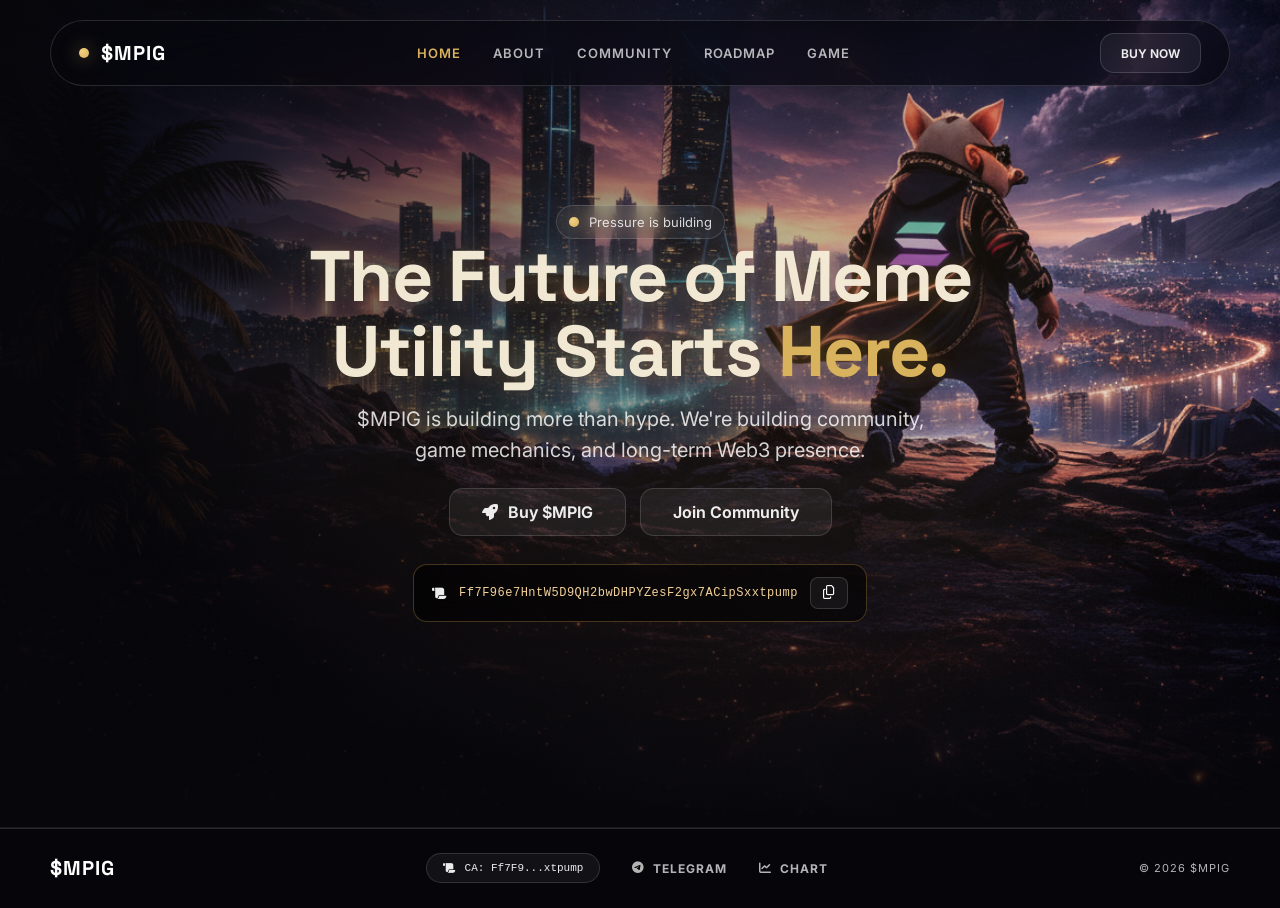
==== commit c0cfba8f: "updated design and game" ====
--- a/index.html
+++ b/index.html
@@ -1,482 +1,187 @@
 <!DOCTYPE html>
-<html lang="en" class="scroll-smooth dark">
+<html lang="en">
 <head>
     <meta charset="UTF-8">
-    <meta name="viewport" content="width=device-width, initial-scale=1.0, maximum-scale=1.0, user-scalable=no">
-    <title>MARLBORO PIG | Escape Velocity on Solana</title>
+    <meta name="viewport" content="width=device-width, initial-scale=1.0">
+    <title>MARLBORO PIG | Smoke the Dips</title>
+    <link href="https://fonts.googleapis.com/css2?family=Inter:wght@400;500;600&family=Space+Grotesk:wght@500;600;700;800&display=swap" rel="stylesheet">
+    <link rel="stylesheet" href="https://cdnjs.cloudflare.com/ajax/libs/font-awesome/6.4.0/css/all.min.css">
     
-    <script src="https://cdn.tailwindcss.com"></script>
-    <link rel="shortcut icon" href="logo.png" type="image/jpeg">
-    
-    <script src="https://cdnjs.cloudflare.com/ajax/libs/gsap/3.12.2/gsap.min.js"></script>
-    <script src="https://cdnjs.cloudflare.com/ajax/libs/gsap/3.12.2/ScrollTrigger.min.js"></script>
-    <script src="https://cdnjs.cloudflare.com/ajax/libs/vanilla-tilt/1.8.0/vanilla-tilt.min.js"></script>
+    <link rel="stylesheet" href="css/global.css">
+    <link rel="stylesheet" href="css/components.css">
+    <link rel="stylesheet" href="css/pages.css">
+</head>
+<body>
 
-    <link rel="preconnect" href="https://fonts.googleapis.com">
-    <link rel="preconnect" href="https://fonts.gstatic.com" crossorigin>
-    <link href="https://fonts.googleapis.com/css2?family=Bangers&family=Outfit:wght@300;400;600;800&display=swap" rel="stylesheet">
-    <link rel="stylesheet" href="https://cdnjs.cloudflare.com/ajax/libs/font-awesome/6.4.0/css/all.min.css">
+    <div id="mobile-overlay">
+        <button onclick="toggleMenu()" class="absolute top-8 right-8 text-white text-3xl md:hidden" style="background:none; border:none; cursor: pointer;">
+            <i class="fa-solid fa-xmark"></i>
+        </button>
 
-    <script>
-        tailwind.config = {
-            darkMode: 'class',
-            theme: {
-                extend: {
-                    fontFamily: {
-                        display: ['"Bangers"', 'cursive'],
-                        body: ['"Outfit"', 'sans-serif'],
-                    },
-                    colors: {
-                        'mpig-dark': '#0A0A0A',
-                        'mpig-red': '#C41E3A',
-                        'mpig-gold': '#FFD700',
-                        'mpig-smoke': '#4A4A4A',
-                    }
-                }
-            }
-        }
-    </script>
-
-    <style>
-        body { background-color: #0A0A0A; color: #ffffff; overflow-x: hidden; }
-        
-        /* Optimized Desktop Cursor */
-        @media (min-width: 1024px) {
-            body { cursor: none; }
-            .cursor-dot, .cursor-ring {
-                position: fixed; top: 0; left: 0; transform: translate(-50%, -50%);
-                pointer-events: none; z-index: 9999; display: block;
-            }
-        }
-        .cursor-dot, .cursor-ring { display: none; }
-        .cursor-dot { width: 8px; height: 8px; background: #FFD700; border-radius: 50%; box-shadow: 0 0 15px #FFD700; }
-        .cursor-ring { width: 40px; height: 40px; border: 1px solid #C41E3A; border-radius: 50%; transition: width 0.2s, height 0.2s; }
-
-        .smoke-glass {
-            background: rgba(20, 20, 20, 0.7);
-            backdrop-filter: blur(12px);
-            -webkit-backdrop-filter: blur(12px);
-            border: 1px solid rgba(196, 30, 58, 0.2);
-        }
-
-        .text-glow {
-            background: linear-gradient(to right, #FFD700, #C41E3A);
-            -webkit-background-clip: text;
-            -webkit-text-fill-color: transparent;
-            filter: drop-shadow(0 0 10px rgba(196, 30, 58, 0.5));
-        }
-
-        /* Responsive Marquee */
-        .marquee-container {
-            background: linear-gradient(90deg, #C41E3A, #000, #C41E3A);
-            border-top: 2px solid #FFD700; border-bottom: 2px solid #FFD700;
-            transform: rotate(-2deg); width: 120vw; margin-left: -10vw;
-        }
-        .marquee-content { display: inline-flex; animation: scroll 20s linear infinite; }
-        @keyframes scroll { 0% { transform: translateX(0); } 100% { transform: translateX(-50%); } }
-
-        .float-anim { animation: floating 5s ease-in-out infinite; }
-        @keyframes floating { 0%, 100% { transform: translateY(0px); } 50% { transform: translateY(-15px); } }
-        
-        /* Game Canvas Container */
-        #game-container { aspect-ratio: 16/9; width: 100%; max-width: 800px; }
-    </style>
-</head>
-<body class="font-body selection:bg-mpig-red selection:text-white">
-
-    <div class="cursor-dot" id="cursor-dot"></div>
-    <div class="cursor-ring" id="cursor-ring"></div>
-    <canvas id="smokeCanvas" class="fixed inset-0 pointer-events-none z-[-2] opacity-30"></canvas>
-
-    <nav class="fixed top-4 left-1/2 -translate-x-1/2 z-50 w-[92%] max-w-7xl smoke-glass rounded-2xl md:rounded-full px-4 md:px-8 py-3 transition-all duration-300" id="navbar">
-        <div class="flex justify-between items-center">
-            <a href="#" class="flex items-center gap-2">
-                <img src="logo.png" alt="MPIG" class="w-8 h-8 md:w-10 md:h-10 rounded-full border border-mpig-gold">
-                <span class="font-display text-lg md:text-2xl tracking-widest text-white">MPIG</span>
-            </a>
-            <div class="hidden md:flex gap-6 items-center font-display text-sm tracking-widest">
-                <a href="#about" class="hover:text-mpig-gold transition">MISSION</a>
-                <a href="#ignite" class="hover:text-mpig-red transition">IGNITION</a>
-                <a href="#arcade" class="hover:text-mpig-gold transition underline underline-offset-4">ARCADE</a>
-            </div>
-            <a href="https://t.me/Marlboropig1" target="_blank" class="bg-mpig-red text-white px-4 md:px-6 py-1.5 md:py-2 rounded-full font-display text-sm md:text-xl hover:scale-105 transition-all">TELEGRAM</a>
+        <div class="mobile-nav-links">
+            <a href="index.html" onclick="toggleMenu()">HOME</a>
+            <a href="about.html" onclick="toggleMenu()">MISSION</a>
+            <a href="community.html" onclick="toggleMenu()">THE HERD</a>
+            <a href="roadmap.html" onclick="toggleMenu()">ROADMAP</a>
+            <a href="game.html" onclick="toggleMenu()">ARCADE</a>
         </div>
-    </nav>
-
-    <section class="min-h-screen flex flex-col justify-center pt-24 pb-12 px-6">
-        <div class="container mx-auto grid lg:grid-cols-2 gap-12 items-center">
-            <div class="text-center lg:text-left order-2 lg:order-1" data-aos="fade-up">
-                <div class="inline-flex items-center gap-2 border border-mpig-red/30 bg-mpig-red/10 px-4 py-1 rounded-full text-mpig-red text-[10px] font-bold tracking-widest uppercase mb-6">
-                    <i class="fa-solid fa-fire animate-pulse"></i> Escape Velocity Engaged
-                </div>
-                <h1 class="font-display text-5xl md:text-8xl leading-none uppercase mb-6">
-                    SMOKE THE <span class="text-glow italic">DIPS.</span>
-                </h1>
-                <p class="text-gray-400 text-sm md:text-lg max-w-lg mb-8 mx-auto lg:mx-0">
-                    Conviction is tested in the quiet phase. $MPIG is momentum building organically on Solana. Position yourself or become exit liquidity.
-                </p>
-                <div class="flex flex-col sm:flex-row gap-4 justify-center lg:justify-start">
-                    <div class="bg-mpig-dark border border-white/10 p-3 rounded-xl flex items-center justify-between gap-4 w-full sm:w-auto">
-                        <span class="text-[9px] text-mpig-gold font-mono truncate">Ff7F9...xtpump</span>
-                        <button onclick="copyCA()" class="text-white hover:text-mpig-red px-2"><i class="fa-solid fa-copy"></i></button>
-                    </div>
-                    <a href="https://t.co/5dpbjkhhZx" target="_blank" class="bg-white text-black px-8 py-3 rounded-xl font-display text-xl tracking-widest hover:bg-mpig-gold transition-all">PUMPFUN</a>
-                </div>
-            </div>
-            <div class="order-1 lg:order-2 flex justify-center relative" data-aos="zoom-in">
-                <div class="absolute inset-0 bg-mpig-red/20 blur-[80px] rounded-full animate-pulse"></div>
-                <img src="main.png" alt="Marlbor Pig" class="w-full max-w-[320px] md:max-w-md rounded-2xl shadow-2xl relative z-10 float-anim border border-white/10">
-            </div>
-        </div>
-    </section>
-
-    <div class="marquee-container py-3 overflow-hidden">
-        <div class="marquee-content font-display text-xl md:text-2xl text-white uppercase italic">
-            <span>🔥 NO VC</span> <span class="mx-4">•</span> <span>💎 DIAMOND HOOVES</span> <span class="mx-4">•</span>
-            <span>🚀 ESCAPE VELOCITY</span> <span class="mx-4">•</span> <span>🐖 SMOKE THE DIP</span> <span class="mx-4">•</span>
-            <span>🔥 NO VC</span> <span class="mx-4">•</span> <span>💎 DIAMOND HOOVES</span> <span class="mx-4">•</span>
+        <div style="margin-top: auto; padding-top: 40px; width: 100%;">
+            <a href="https://dexscreener.com/solana/7nxKLuVFP9VB9t5Kxw8DdF4JtssngQA2qmfgCVuvYgXv" target="_blank" class="btn btn--primary" style="width: 100%;">BUY $MPIG</a>
         </div>
     </div>
 
-    <section id="about" class="py-20 px-6">
-        <div class="container mx-auto grid lg:grid-cols-2 gap-12 items-center">
-            <div class="flex justify-center" data-aos="fade-right">
-                <img src="mpig-king.png" class="rounded-3xl border-2 border-mpig-gold shadow-2xl max-w-full h-auto md:max-w-md">
-            </div>
-            <div class="text-center lg:text-left space-y-6">
-                <h2 class="font-display text-4xl md:text-6xl uppercase leading-none">CONVICTION <br><span class="text-mpig-red italic">TESTED.</span></h2>
-                <p class="text-gray-400 font-light text-sm md:text-lg leading-relaxed">
-                    They laughed at a pig. Now they’re watching a rocket. $MPIG isn’t just flying—it’s igniting. No VC, no fake hype. Just pure community fuel.
-                </p>
-                <p class="font-display text-xl md:text-2xl text-mpig-gold tracking-wide italic">"Smoke the dips, ride the pumps."</p>
-            </div>
-        </div>
-    </section>
+<nav class="nav" id="main-nav">
+    <div class="nav-inner">
+        <a href="index.html" class="brand">
+            <div class="brand-dot"></div>
+            $MPIG
+        </a>
 
-    <section id="gallery" class="py-24 bg-mpig-dark relative overflow-hidden border-t border-white/5">
-    <div class="container mx-auto px-6 relative z-10">
-        
-        <div class="text-center mb-16" data-aos="fade-down">
-            <span class="text-mpig-gold font-bold tracking-[0.4em] uppercase text-[10px] block mb-4">Captured Momentum</span>
-            <h2 class="font-display text-4xl md:text-6xl text-white uppercase">THE <span class="text-mpig-red">COLONY</span> FILES</h2>
-            <div class="flex justify-center gap-4 mt-8 flex-wrap">
-                <button onclick="filterGallery('all')" class="gallery-filter active px-6 py-2 rounded-full border border-mpig-gold/30 text-xs font-bold uppercase tracking-widest hover:bg-mpig-gold hover:text-black transition-all">All Intel</button>
-                <button onclick="filterGallery('meme')" class="gallery-filter px-6 py-2 rounded-full border border-white/10 text-xs font-bold uppercase tracking-widest hover:border-mpig-red hover:text-mpig-red transition-all">Memes</button>
-                <button onclick="filterGallery('alpha')" class="gallery-filter px-6 py-2 rounded-full border border-white/10 text-xs font-bold uppercase tracking-widest hover:border-mpig-gold hover:text-mpig-gold transition-all">Alpha</button>
-            </div>
+        <div class="nav-links">
+            <a href="index.html" style="color: var(--gold)">Home</a>
+            <a href="about.html">About</a>
+            <a href="community.html">Community</a>
+            <a href="roadmap.html">Roadmap</a>
+            <a href="game.html">Game</a>
         </div>
 
-        <div class="grid grid-cols-1 sm:grid-cols-2 lg:grid-cols-3 gap-6" id="masonry-grid">
+        <div class="flex items-center gap-4">
+            <div class="nav-cta hidden lg:flex">
+                <a href="https://dexscreener.com/solana/7nxKLuVFP9VB9t5Kxw8DdF4JtssngQA2qmfgCVuvYgXv" target="_blank" class="btn btn--primary" style="min-height: 40px; padding: 0 20px; font-size: 12px;">BUY NOW</a>
+            </div>
             
-            <div class="gallery-item alpha group relative overflow-hidden rounded-2xl smoke-glass aspect-square" data-aos="fade-up">
-                <img src="main.png" alt="MPIG Hero" class="w-full h-full object-cover grayscale group-hover:grayscale-0 group-hover:scale-110 transition-all duration-700 cursor-pointer" onclick="openLightbox(this.src)">
-                <div class="absolute inset-0 bg-gradient-to-t from-mpig-red/80 via-transparent to-transparent opacity-0 group-hover:opacity-100 transition-opacity pointer-events-none flex flex-col justify-end p-6">
-                    <p class="font-display text-xl text-white tracking-widest">PHASE 0: INITIATION</p>
-                </div>
-            </div>
-
-            <div class="gallery-item meme group relative overflow-hidden rounded-2xl smoke-glass aspect-video lg:aspect-square" data-aos="fade-up" data-aos-delay="100">
-                <img src="meme-1.png" alt="Meme 1" class="w-full h-full object-cover grayscale group-hover:grayscale-0 group-hover:scale-110 transition-all duration-700 cursor-pointer" onclick="openLightbox(this.src)">
-                <div class="absolute inset-0 bg-gradient-to-t from-mpig-gold/80 via-transparent to-transparent opacity-0 group-hover:opacity-100 transition-opacity pointer-events-none flex flex-col justify-end p-6">
-                    <p class="font-display text-xl text-black tracking-widest">SMOKE THE DIP</p>
-                </div>
-            </div>
-
-            <div class="gallery-item alpha group relative overflow-hidden rounded-2xl smoke-glass aspect-square" data-aos="fade-up" data-aos-delay="200">
-                <img src="mpig-king.png" alt="MPIG King" class="w-full h-full object-cover grayscale group-hover:grayscale-0 group-hover:scale-110 transition-all duration-700 cursor-pointer" onclick="openLightbox(this.src)">
-                <div class="absolute inset-0 bg-gradient-to-t from-mpig-red/80 via-transparent to-transparent opacity-0 group-hover:opacity-100 transition-opacity pointer-events-none flex flex-col justify-end p-6">
-                    <p class="font-display text-xl text-white tracking-widest">CONVICTION TESTED</p>
-                </div>
-            </div>
-
-            <div class="gallery-item meme group relative overflow-hidden rounded-2xl smoke-glass aspect-square" data-aos="fade-up">
-                <img src="meme-2.png" alt="Meme 2" class="w-full h-full object-cover grayscale group-hover:grayscale-0 group-hover:scale-110 transition-all duration-700 cursor-pointer" onclick="openLightbox(this.src)">
-                <div class="absolute inset-0 bg-gradient-to-t from-mpig-gold/80 via-transparent to-transparent opacity-0 group-hover:opacity-100 transition-opacity pointer-events-none flex flex-col justify-end p-6">
-                    <p class="font-display text-xl text-black tracking-widest">RIDE THE PUMP</p>
-                </div>
-            </div>
-
-            <div class="gallery-item alpha group relative overflow-hidden rounded-2xl smoke-glass aspect-video lg:aspect-square" data-aos="fade-up" data-aos-delay="100">
-                <img src="mpi-sol.png" alt="Solana" class="w-full h-full object-cover grayscale group-hover:grayscale-0 group-hover:scale-110 transition-all duration-700 cursor-pointer" onclick="openLightbox(this.src)">
-                <div class="absolute inset-0 bg-gradient-to-t from-mpig-red/80 via-transparent to-transparent opacity-0 group-hover:opacity-100 transition-opacity pointer-events-none flex flex-col justify-end p-6">
-                    <p class="font-display text-xl text-white tracking-widest">SOLANA SPEED</p>
-                </div>
-            </div>
-
-            <div class="gallery-item meme group relative overflow-hidden rounded-2xl smoke-glass aspect-square" data-aos="fade-up" data-aos-delay="200">
-                <img src="meme-6.png" alt="Meme 6" class="w-full h-full object-cover grayscale group-hover:grayscale-0 group-hover:scale-110 transition-all duration-700 cursor-pointer" onclick="openLightbox(this.src)">
-                <div class="absolute inset-0 bg-gradient-to-t from-mpig-gold/80 via-transparent to-transparent opacity-0 group-hover:opacity-100 transition-opacity pointer-events-none flex flex-col justify-end p-6">
-                    <p class="font-display text-xl text-black tracking-widest">IGNITING SOON</p>
-                </div>
-            </div>
-
+            <button class="mobile-toggle" id="menu-btn" onclick="toggleMenu()" aria-label="Toggle Menu">
+                <i class="fa-solid fa-bars-staggered"></i>
+            </button>
         </div>
     </div>
-</section>  
+</nav>
 
-    <section id="arcade" class="py-20 px-6 bg-mpig-red/5 border-y border-white/5">
-        <div class="container mx-auto max-w-6xl">
-            <div class="text-center mb-12">
-                <h2 class="font-display text-4xl md:text-6xl uppercase mb-4">TRAINING <span class="text-mpig-gold">CAMP</span></h2>
-                <p class="text-gray-500 text-xs md:text-sm uppercase tracking-widest font-bold">Destroy FUD. Claim Bounties.</p>
-            </div>
+    <section class="hero">
+        <img class="hero__bg" src="images/hero-16x9-mpig.png" alt="Marlboro Pig Hero" loading="eager">
 
-            <div class="grid lg:grid-cols-3 gap-8">
-                <div class="lg:col-span-1 order-2 lg:order-1 space-y-4">
-                    <div class="smoke-glass p-4 rounded-xl border-mpig-gold/30 flex justify-between items-center">
-                        <span class="text-[10px] uppercase font-bold text-gray-500">Record</span>
-                        <span id="my-score-display" class="font-display text-2xl text-mpig-gold tracking-widest">0</span>
-                    </div>
-                    <div class="smoke-glass rounded-xl overflow-hidden border-white/5">
-                        <div class="bg-mpig-red/20 p-3 border-b border-white/5 font-display text-center text-white tracking-widest text-xs">ELITE HERD</div>
-                        <div id="lb-list" class="divide-y divide-white/5 font-mono text-[10px]">
-                            <div class="p-4 text-center text-gray-600 italic">Position yourself...</div>
-                        </div>
+        <div class="hero__inner">
+            <div class="hero__content">
+                <div class="hidden md:block mb-6">
+                    <div class="badge" style="display: inline-flex; gap: 10px; align-items: center; padding: 8px 12px; border-radius: 999px; border: 1px solid var(--border); background: rgba(255,255,255,0.04); backdrop-filter: blur(10px); font-size: 13px; color: rgba(255,255,255,0.82);">
+                        <div class="brand-dot"></div>
+                        <span class="uppercase tracking-[0.3em] font-bold">Pressure is building</span>
                     </div>
                 </div>
 
-                <div class="lg:col-span-2 order-1 lg:order-2">
-                    <div class="smoke-glass rounded-2xl overflow-hidden border-mpig-red/30">
-                        <div class="bg-black/50 p-3 flex justify-between items-center font-display text-xs border-b border-white/5 px-6">
-                            <span class="text-white">SCORE: <span id="shooter-score">0</span></span>
-                            <span class="text-mpig-gold">TIME: <span id="shooter-timer">30</span></span>
-                            <span class="text-mpig-red">COMBO: <span id="shooter-combo">x1</span></span>
-                        </div>
-                        <div class="relative bg-black" id="game-container">
-                            <canvas id="shooterCanvas" width="800" height="450" class="w-full h-full block"></canvas>
-                            <div id="shooter-start" class="absolute inset-0 bg-black/90 flex flex-col items-center justify-center p-6 text-center">
-                                <h3 class="font-display text-2xl md:text-4xl text-white mb-4">READY TO IGNITE?</h3>
-                                <input type="text" id="shooter-name-input" placeholder="HERD NAME..." class="bg-white/5 border border-white/10 p-3 rounded-lg text-white font-display text-center mb-4 w-full max-w-[200px] outline-none">
-                                <button onclick="startShooter()" class="bg-mpig-gold text-black font-display text-xl md:text-2xl px-10 py-2.5 rounded-full uppercase">Start Hunt</button>
-                            </div>
-                            <div id="shooter-gameover" class="absolute inset-0 bg-black/95 flex flex-col items-center justify-center p-6 text-center hidden">
-                                <h3 class="font-display text-4xl text-mpig-red mb-2">BOUNTY CLAIMED</h3>
-                                <span id="shooter-final-score" class="font-display text-6xl text-white mb-6">0</span>
-                                <button onclick="startShooter()" class="bg-white text-black font-display text-xl px-8 py-2 rounded-full uppercase">Retry</button>
-                            </div>
-                        </div>
-                    </div>
+                <h1 class="hero__title">
+                    The Future of Meme <br> 
+                    Utility Starts <span style="color: var(--gold); font-weight: 800;">Here.</span>
+                </h1>
+                
+                <p class="hero__subtitle">
+                    $MPIG is building more than hype. We're building community, <br class="hidden md:block"> 
+                    game mechanics, and long-term Web3 presence.
+                </p>
+
+                <div class="hero__buttons">
+                    <a href="https://dexscreener.com/solana/7nxKLuVFP9VB9t5Kxw8DdF4JtssngQA2qmfgCVuvYgXv" target="_blank" class="btn btn--primary">
+                        <i class="fa-solid fa-rocket"></i> Buy $MPIG
+                    </a>
+                    <a href="community.html" class="btn btn--secondary">
+                        Join Community
+                    </a>
+                </div>
+
+                <div class="hero__ca">
+                    <i class="fa-solid fa-scroll text-gold"></i>
+                    <code id="ca-text">Ff7F96e7HntW5D9QH2bwDHPYZesF2gx7ACipSxxtpump</code>
+                    <button onclick="copyCA()" aria-label="Copy CA"><i class="fa-regular fa-copy"></i></button>
                 </div>
             </div>
         </div>
     </section>
 
-    <section id="stats" class="py-20 px-6">
-        <div class="container mx-auto max-w-5xl">
-            <h2 class="font-display text-4xl md:text-5xl text-center mb-10 uppercase italic">TRACK THE <span class="text-mpig-gold">SMOKE</span></h2>
-            <div class="smoke-glass p-2 rounded-2xl h-[500px] overflow-hidden">
-                <iframe src="https://dexscreener.com/solana/7nxkluvfp9vb9t5kxw8ddf4jtssngqa2qmfgcvuvygxv?embed=1&theme=dark" class="w-full h-full rounded-xl border-none"></iframe>
+<footer class="footer-strip">
+    <div class="container footer-inner">
+        <a href="index.html" class="brand">
+            $MPIG
+        </a>
+
+        <div class="footer-links-strip">
+            <div class="strip-ca" onclick="copyCA()">
+                <i class="fa-solid fa-scroll text-gold"></i>
+                <span class="ca-mini">CA: Ff7F9...xtpump</span>
             </div>
+            
+            <a href="https://t.me/Marlboropig1" target="_blank" class="strip-link">
+                <i class="fa-brands fa-telegram"></i> <span>TELEGRAM</span>
+            </a>
+            
+            <a href="#" target="_blank" class="strip-link">
+                <i class="fa-solid fa-chart-line"></i> <span>CHART</span>
+            </a>
         </div>
-    </section>
 
-    <footer class="py-16 border-t border-mpig-red/30 bg-black text-center px-6 relative overflow-hidden">
-        <div class="container mx-auto relative z-10">
-            <img src="logo.png" class="w-16 h-16 rounded-full mx-auto border border-mpig-gold mb-6">
-            <h2 class="font-display text-3xl md:text-4xl text-white mb-8 tracking-[0.2em]">LIGHT IT UP.</h2>
-            <div class="flex justify-center gap-6 mb-10">
-                <a href="https://x.com/BZogovic23" target="_blank" class="w-12 h-12 rounded-full bg-white/5 border border-white/10 flex items-center justify-center hover:bg-white hover:text-black transition-all"><i class="fa-brands fa-x-twitter text-lg"></i></a>
-                <a href="https://t.me/Marlboropig1" target="_blank" class="w-12 h-12 rounded-full bg-white/5 border border-white/10 flex items-center justify-center hover:bg-mpig-red transition-all"><i class="fa-brands fa-telegram text-lg"></i></a>
-            </div>
-            <p class="text-gray-600 text-[10px] font-mono tracking-widest uppercase italic">© 2026 $MPIG — SMOKE THE DIPS. RIDE THE PUMPS.</p>
+        <div class="footer-copyright hidden md:block">
+            © 2026 $MPIG
         </div>
-    </footer>
-
-    <div id="lightbox" class="fixed inset-0 z-[200] bg-black/95 hidden items-center justify-center p-4 backdrop-blur-xl" onclick="closeLightbox()">
-    <button class="absolute top-10 right-10 text-white text-4xl hover:text-mpig-gold transition">&times;</button>
-    <img id="lightbox-img" src="" class="max-w-full max-h-[85vh] rounded-xl border border-white/10 shadow-[0_0_80px_rgba(196,30,58,0.3)]">
-</div>
+    </div>
+</footer>
 
     <script>
+        // Navbar scroll logic
+        window.addEventListener('scroll', () => {
+            const nav = document.getElementById('main-nav');
+            if (window.scrollY > 40) {
+                nav.classList.add('scrolled');
+            } else {
+                nav.classList.remove('scrolled');
+            }
+        });
 
-        // --- GALLERY FILTER LOGIC ---
-function filterGallery(category) {
-    const items = document.querySelectorAll('.gallery-item');
-    const buttons = document.querySelectorAll('.gallery-filter');
+        // Toggle Menu Logic with Click Outside
+        function toggleMenu() {
+            const overlay = document.getElementById('mobile-overlay');
+            const icon = document.querySelector('#menu-btn i');
+            const isOpening = !overlay.classList.contains('active');
+            
+            overlay.classList.toggle('active');
+            
+            if (isOpening) {
+                icon.className = "fa-solid fa-xmark";
+                document.body.style.overflow = 'hidden';
+                // Delay listener to prevent immediate closing
+                setTimeout(() => {
+                    document.addEventListener('click', closeOnOutsideClick);
+                }, 10);
+            } else {
+                closeMenuActions(icon);
+            }
+        }
 
-    // Update active button state
-    buttons.forEach(btn => {
-        btn.classList.remove('active', 'bg-mpig-gold', 'text-black');
-        if(btn.innerText.toLowerCase().includes(category)) {
-            btn.classList.add('active', 'bg-mpig-gold', 'text-black');
-        } else if (category === 'all' && btn.innerText.toLowerCase().includes('all')) {
-            btn.classList.add('active', 'bg-mpig-gold', 'text-black');
+        function closeOnOutsideClick(e) {
+            const overlay = document.getElementById('mobile-overlay');
+            const menuBtn = document.getElementById('menu-btn');
+            const menuLinks = document.querySelector('.mobile-nav-links');
+            
+            // Close if click is NOT on the links and NOT on the button itself
+            if (!menuLinks.contains(e.target) && !menuBtn.contains(e.target)) {
+                toggleMenu();
+            }
         }
-    });
 
-    // Filter items with GSAP animation
-    items.forEach(item => {
-        if (category === 'all' || item.classList.contains(category)) {
-            gsap.to(item, { scale: 1, opacity: 1, duration: 0.4, display: 'block', ease: "power2.out" });
-        } else {
-            gsap.to(item, { scale: 0.8, opacity: 0, duration: 0.4, display: 'none', ease: "power2.in" });
+        function closeMenuActions(icon) {
+            const actualIcon = icon || document.querySelector('#menu-btn i');
+            actualIcon.className = "fa-solid fa-bars-staggered";
+            document.body.style.overflow = '';
+            document.removeEventListener('click', closeOnOutsideClick);
         }
-    });
-}
 
-// --- LIGHTBOX LOGIC ---
-function openLightbox(src) {
-    const lb = document.getElementById('lightbox');
-    const lbImg = document.getElementById('lightbox-img');
-    lbImg.src = src;
-    lb.classList.remove('hidden');
-    lb.classList.add('flex');
-    document.body.style.overflow = 'hidden'; // Lock scroll
-}
-
-function closeLightbox() {
-    const lb = document.getElementById('lightbox');
-    lb.classList.add('hidden');
-    lb.classList.remove('flex');
-    document.body.style.overflow = ''; // Unlock scroll
-}
-
-        // Custom Cursor only on Desktop
-        if (window.innerWidth >= 1024) {
-            const dot = document.getElementById('cursor-dot');
-            const ring = document.getElementById('cursor-ring');
-            document.addEventListener('mousemove', (e) => {
-                dot.style.left = ring.style.left = e.clientX + 'px';
-                dot.style.top = ring.style.top = e.clientY + 'px';
+        // Copy CA logic
+        function copyCA() {
+            const ca = "Ff7F96e7HntW5D9QH2bwDHPYZesF2gx7ACipSxxtpump";
+            navigator.clipboard.writeText(ca).then(() => {
+                const icon = document.querySelector('.hero__ca button i');
+                icon.className = "fa-solid fa-check text-green-400";
+                setTimeout(() => { icon.className = "fa-regular fa-copy"; }, 2000);
             });
         }
-
-        // Optimized Smoke Particles
-        const canvas = document.getElementById('smokeCanvas');
-        const ctx = canvas.getContext('2d');
-        let particles = [];
-        function resize() { 
-            canvas.width = window.innerWidth; 
-            canvas.height = window.innerHeight; 
-        }
-        window.addEventListener('resize', resize); resize();
-
-        class Particle {
-            constructor() { this.reset(); }
-            reset() {
-                this.x = Math.random() * canvas.width;
-                this.y = canvas.height + 20;
-                this.size = Math.random() * (window.innerWidth < 768 ? 20 : 40) + 10;
-                this.speedY = Math.random() * -1 - 0.5;
-                this.opacity = Math.random() * 0.2;
-            }
-            update() {
-                this.y += this.speedY;
-                if (this.y < -50) this.reset();
-            }
-            draw() {
-                ctx.fillStyle = `rgba(100, 100, 100, ${this.opacity})`;
-                ctx.beginPath();
-                ctx.arc(this.x, this.y, this.size, 0, Math.PI * 2);
-                ctx.fill();
-            }
-        }
-        for (let i = 0; i < (window.innerWidth < 768 ? 15 : 30); i++) particles.push(new Particle());
-        function animateSmoke() {
-            ctx.clearRect(0, 0, canvas.width, canvas.height);
-            particles.forEach(p => { p.update(); p.draw(); });
-            requestAnimationFrame(animateSmoke);
-        }
-        animateSmoke();
-
-        // Game Logic
-        const SC = document.getElementById('shooterCanvas');
-        const sCtx = SC.getContext('2d');
-        const SWIDTH=800, SHEIGHT=450;
-        let sTargets=[], sParticles=[], sExplosions=[], sScore=0, sTimer=30, sCombo=1, sLastHit=0, sRunning=false, sSRAF=null, sFrame2=0, sPlayerName='', sMX=SWIDTH/2, sMY=SHEIGHT/2;
-
-        function renderLeaderboard() {
-            let mpigLB = JSON.parse(localStorage.getItem('mpig_lb') || '[]');
-            const list = document.getElementById('lb-list');
-            if (mpigLB.length === 0) return;
-            list.innerHTML = mpigLB.slice(0, 5).map((e, i) => `
-                <div class="flex justify-between items-center p-3 px-4">
-                    <span class="text-mpig-gold font-bold">#${i+1}</span>
-                    <span class="text-white">${e.name}</span>
-                    <span class="text-mpig-red font-bold">${e.score}</span>
-                </div>
-            `).join('');
-            document.getElementById('my-score-display').innerText = mpigLB[0]?.score || '0';
-        }
-
-        function startShooter() {
-            sPlayerName = document.getElementById('shooter-name-input').value.substring(0, 10) || 'PIGGY';
-            sTargets=[]; sExplosions=[]; sScore=0; sTimer=30; sCombo=1;
-            document.getElementById('shooter-start').classList.add('hidden');
-            document.getElementById('shooter-gameover').classList.add('hidden');
-            sRunning=true; sLoop();
-        }
-
-        function sLoop() {
-            if(!sRunning) return;
-            sSRAF = requestAnimationFrame(sLoop);
-            sFrame2++;
-            sCtx.fillStyle = '#050505';
-            sCtx.fillRect(0,0,SWIDTH,SHEIGHT);
-            if(sFrame2 % 50 === 0) spawnTarget();
-            if(sFrame2 % 60 === 0) { sTimer--; if(sTimer <= 0) shooterGameOver(); }
-            
-            sTargets.forEach(t => {
-                if(t.dead) return;
-                t.age++; t.life = 1 - (t.age/t.maxLife);
-                if(t.age >= t.maxLife) { t.dead=true; sCombo=1; }
-                sCtx.beginPath();
-                sCtx.arc(t.x, t.y, t.r * t.life, 0, Math.PI*2);
-                sCtx.strokeStyle = t.col; sCtx.lineWidth = 3; sCtx.stroke();
-                sCtx.fillStyle = t.isBomb ? '#111' : t.col + '33'; sCtx.fill();
-            });
-
-            sExplosions.forEach(e => { e.r += 2; e.life -= 0.05; sCtx.strokeStyle = e.col; sCtx.globalAlpha = e.life; sCtx.beginPath(); sCtx.arc(e.x, e.y, e.r, 0, Math.PI*2); sCtx.stroke(); });
-            sExplosions = sExplosions.filter(e => e.life > 0);
-            sCtx.globalAlpha = 1;
-
-            document.getElementById('shooter-score').innerText = sScore;
-            document.getElementById('shooter-timer').innerText = sTimer;
-            document.getElementById('shooter-combo').innerText = 'x' + sCombo;
-        }
-
-        function spawnTarget() {
-            const isBomb = Math.random() < 0.2;
-            sTargets.push({
-                x: 50 + Math.random()*(SWIDTH-100),
-                y: 50 + Math.random()*(SHEIGHT-100),
-                r: isBomb ? 35 : 25 + Math.random()*20,
-                isBomb, points: 100, col: isBomb ? '#C41E3A' : '#FFD700',
-                maxLife: 90, age: 0, dead: false
-            });
-        }
-
-        function shooterGameOver() {
-            sRunning = false; cancelAnimationFrame(sSRAF);
-            document.getElementById('shooter-gameover').classList.remove('hidden');
-            document.getElementById('shooter-final-score').innerText = sScore;
-            let lb = JSON.parse(localStorage.getItem('mpig_lb') || '[]');
-            lb.push({name: sPlayerName, score: sScore});
-            lb.sort((a,b)=>b.score - a.score);
-            localStorage.setItem('mpig_lb', JSON.stringify(lb.slice(0, 5)));
-            renderLeaderboard();
-        }
-
-        SC.addEventListener('mousedown', e => {
-            if(!sRunning) return;
-            const rect = SC.getBoundingClientRect();
-            const cx = (e.clientX - rect.left) * (SWIDTH/rect.width);
-            const cy = (e.clientY - rect.top) * (SHEIGHT/rect.height);
-            sTargets.forEach(t=>{
-                if(!t.dead && Math.hypot(cx-t.x, cy-t.y) < t.r){
-                    if(t.isBomb){ sCombo=1; sScore=Math.max(0, sScore-500); sExplosions.push({x:t.x, y:t.y, col:'#C41E3A', life:1, r:0}); }
-                    else { sCombo++; sScore += 100 * sCombo; sExplosions.push({x:t.x, y:t.y, col:'#FFD700', life:1, r:0}); sLastHit=Date.now(); }
-                    t.dead=true;
-                }
-            });
-        });
-
-        function copyCA() {
-            navigator.clipboard.writeText('Ff7F96e7HntW5D9QH2bwDHPYZesF2gx7ACipSxxtpump');
-            alert("CA Copied!");
-        }
-
-        renderLeaderboard();
     </script>
 </body>
 </html>
--- a/css/global.css
+++ b/css/global.css
@@ -0,0 +1,50 @@
+:root {
+    --bg: #07070b;
+    --panel: rgba(255,255,255,0.06);
+    --border: rgba(255,255,255,0.14);
+    --text: rgba(255,255,255,0.92);
+    --muted: rgba(255,255,255,0.70);
+    --gold: #d8b25c;
+    --gold-2: #f2d184;
+    --shadow: 0 18px 60px rgba(0,0,0,0.55);
+    --container: 1180px;
+    --vh: 1dvh;
+}
+
+* { box-sizing: border-box; margin: 0; padding: 0; }
+
+    html, body {
+        overflow-x: hidden;
+        position: relative;
+        width: 100%;
+    }
+
+body {
+    background-color: var(--bg);
+    color: var(--text);
+    font-family: 'Inter', sans-serif;
+    overflow-x: hidden;
+}
+
+.container {
+    width: min(var(--container), calc(100% - 40px));
+    margin: 0 auto;
+}
+
+h1 { font-family: "Space Grotesk", sans-serif; font-weight: 700; }
+
+/* Remove default browser link styling */
+a {
+    text-decoration: none; /* Removes the blue underline */
+    color: inherit; /* Ensures text doesn't turn blue */
+}
+
+/* Ensure icons inside links don't get underlined */
+a i, a span {
+    text-decoration: none;
+}
+
+a, button {
+    cursor: pointer;
+    touch-action: manipulation; /* Prevents 300ms tap delay */
+}
--- a/css/components.css
+++ b/css/components.css
@@ -0,0 +1,283 @@
+/* ============================================================
+   EXQUISITE NAVBAR (Premium Glassy + Floating Island)
+   ============================================================ */
+
+.nav {
+    position: fixed;
+    top: 20px;
+    left: 50%;
+    transform: translateX(-50%);
+    width: min(var(--container), calc(100% - 32px));
+    z-index: 1200; /* Stays above the mobile overlay */
+    border: 1px solid var(--border);
+    border-radius: 999px;
+    backdrop-filter: blur(20px) saturate(180%);
+    -webkit-backdrop-filter: blur(20px) saturate(180%);
+    background: rgba(7, 7, 11, 0.65);
+    transition: all 0.4s cubic-bezier(0.16, 1, 0.3, 1);
+}
+
+.nav.scrolled {
+    top: 10px;
+    background: rgba(7, 7, 11, 0.85);
+    border-color: rgba(216, 178, 92, 0.2);
+    box-shadow: 0 20px 40px rgba(0, 0, 0, 0.4);
+}
+
+.nav-inner {
+    height: 64px;
+    padding: 0 28px;
+    display: flex;
+    align-items: center;
+    justify-content: space-between;
+}
+
+.brand {
+    display: flex;
+    align-items: center;
+    gap: 12px;
+    font-weight: 800;
+    font-family: "Space Grotesk", sans-serif;
+    font-size: 20px;
+    letter-spacing: 0.05em;
+    color: #fff;
+}
+
+.brand-dot {
+    width: 10px;
+    height: 10px;
+    border-radius: 50%;
+    background: radial-gradient(circle at 30% 30%, var(--gold-2), var(--gold));
+    box-shadow: 0 0 18px rgba(216, 178, 92, 0.6);
+    animation: gold-pulse 3s infinite;
+}
+
+@keyframes gold-pulse {
+    0%, 100% { transform: scale(1); opacity: 1; }
+    50% { transform: scale(1.2); opacity: 0.7; box-shadow: 0 0 25px rgba(216, 178, 92, 0.8); }
+}
+
+.nav-links {
+    display: flex;
+    gap: 32px;
+    align-items: center;
+}
+
+.nav-links a {
+    color: rgba(255, 255, 255, 0.7);
+    font-weight: 600;
+    font-size: 13px;
+    text-transform: uppercase;
+    letter-spacing: 1px;
+    transition: all 0.3s ease;
+}
+
+.nav-links a:hover {
+    color: var(--gold-2);
+}
+
+/* ============================================================
+   MOBILE NAVIGATION & OVERLAY (Perfect Touch Target Logic)
+   ============================================================ */
+
+.mobile-toggle {
+    width: 48px;
+    height: 48px;
+    display: none;
+    align-items: center;
+    justify-content: center;
+    background: rgba(255, 255, 255, 0.08);
+    border: 1px solid var(--border);
+    border-radius: 14px;
+    color: var(--gold);
+    z-index: 1300; /* Higher than nav to ensure clickability */
+    transition: all 0.3s ease;
+}
+
+#mobile-overlay {
+    position: fixed;
+    inset: 0;
+    width: 100%;
+    height: 100dvh; /* Dynamic Viewport Fix */
+    z-index: 1100; /* Sits below the main nav bar */
+    background: rgba(7, 7, 11, 0.98);
+    backdrop-filter: blur(25px);
+    -webkit-backdrop-filter: blur(25px);
+    display: flex;
+    flex-direction: column;
+    padding: 120px 32px 40px; /* Space for the floating nav */
+    transform: translateY(-100%);
+    transition: transform 0.6s cubic-bezier(0.16, 1, 0.3, 1);
+    pointer-events: none; /* Prevents ghost clicks when closed */
+}
+
+#mobile-overlay.active {
+    transform: translateY(0);
+    pointer-events: auto;
+}
+
+.mobile-nav-links {
+    display: flex;
+    flex-direction: column;
+    gap: 28px;
+}
+
+.mobile-nav-links a {
+    font-family: "Space Grotesk", sans-serif;
+    font-size: 32px;
+    font-weight: 700;
+    color: rgba(255, 255, 255, 0.6);
+    text-decoration: none !important;
+    transition: all 0.3s ease;
+}
+
+.mobile-nav-links a:active,
+.mobile-nav-links a:hover {
+    color: var(--gold);
+    padding-left: 12px;
+}
+
+@media (max-width: 1024px) {
+    .nav-links { display: none !important; }
+    .mobile-toggle { display: flex !important; }
+    .nav { width: calc(100% - 24px); top: 12px; border-radius: 20px; }
+}
+
+/* ============================================================
+   PREMIUM BUTTONS & FOOTER
+   ============================================================ */
+
+.btn {
+    min-height: 48px;
+    display: inline-flex;
+    align-items: center;
+    justify-content: center;
+    gap: 10px;
+    padding: 0 24px;
+    border-radius: 14px;
+    border: 1px solid var(--border);
+    background: rgba(255, 255, 255, 0.06);
+    color: var(--text);
+    font-weight: 650;
+    transition: all 0.2s ease;
+    cursor: pointer;
+}
+
+.btn-primary {
+    border-color: rgba(216, 178, 92, 0.55);
+    background: linear-gradient(180deg, rgba(216, 178, 92, 0.20), rgba(216, 178, 92, 0.10));
+    color: var(--gold-2);
+}
+
+.btn:hover { transform: translateY(-1px); background: rgba(255, 255, 255, 0.09); }
+
+/* footer {
+    padding: 64px 0 60px;
+    border-top: 1px solid rgba(255, 255, 255, 0.10);
+    background: rgba(0, 0, 0, 0.2);
+} */
+
+/* =========================
+   FOOTER STRIP (Premium Spec)
+   ========================= */
+
+.footer-strip {
+    padding: 24px 0;
+    background: rgba(7, 7, 11, 0.85); /* Matches navbar glass */
+    backdrop-filter: blur(16px);
+    border-top: 1px solid var(--border);
+}
+
+.footer-inner {
+    display: flex;
+    align-items: center;
+    justify-content: space-between;
+    gap: 20px;
+}
+
+.footer-links-strip {
+    display: flex;
+    align-items: center;
+    gap: 32px;
+}
+
+.strip-link {
+    display: flex;
+    align-items: center;
+    gap: 8px;
+    font-size: 12px;
+    font-weight: 700;
+    letter-spacing: 1px;
+    color: rgba(255, 255, 255, 0.7);
+    transition: color 0.3s ease;
+}
+
+.strip-link:hover {
+    color: var(--gold);
+}
+
+.strip-ca {
+    display: flex;
+    align-items: center;
+    gap: 10px;
+    padding: 8px 16px;
+    background: rgba(255, 255, 255, 0.05);
+    border: 1px solid var(--border);
+    border-radius: 999px;
+    cursor: pointer;
+    font-family: monospace;
+    font-size: 11px;
+}
+
+.footer-copyright {
+    font-size: 11px;
+    color: var(--muted);
+    letter-spacing: 1px;
+}
+
+/* Mobile Polish */
+@media (max-width: 900px) {
+    .footer-inner {
+        flex-direction: column;
+        text-align: center;
+        gap: 24px;
+    }
+    
+    .footer-links-strip {
+        flex-wrap: wrap;
+        justify-content: center;
+        gap: 20px;
+    }
+}
+
+/* ============================================================
+   MOBILE NAVIGATION REFINEMENT
+   ============================================================ */
+
+@media (max-width: 1024px) {
+    /* Force hide the desktop links */
+    .nav-links { 
+        display: none !important; 
+    }
+
+    /* Specifically hide the Buy button container on mobile */
+    .nav-cta {
+        display: none !important;
+    }
+
+    /* Ensure the hamburger is centered and exquisite */
+    .mobile-toggle { 
+        display: flex !important; 
+    }
+
+    /* Shrink navbar padding for smaller screens */
+    .nav { 
+        width: calc(100% - 24px); 
+        top: 12px; 
+        border-radius: 20px; 
+    }
+    
+    .nav-inner {
+        padding: 0 16px;
+    }
+}
--- a/css/pages.css
+++ b/css/pages.css
@@ -0,0 +1,536 @@
+/* =========================
+   HERO (Premium + Responsive)
+   ========================= */
+
+.hero {
+  position: relative;
+  min-height: clamp(560px, 92vh, 920px);
+  display: grid;
+  place-items: center;
+  overflow: hidden;
+  border-bottom: 1px solid rgba(255,255,255,0.08);
+  background: #07070a;
+}
+
+/* Background image (Option B logic) */
+.hero__bg {
+  position: absolute;
+  inset: 0;
+  width: 100%;
+  height: 100%;
+  object-fit: cover;
+  object-position: center;
+  transform: scale(1.02);
+  filter: saturate(1.05) contrast(1.05);
+}
+
+/* Item 4: Refined Hero Gradient (Reduced bottom darkness) */
+/* .hero::before {
+    content: "";
+    position: absolute;
+    inset: 0;
+    background: 
+        radial-gradient(1000px 600px at 50% 45%, rgba(255, 193, 92, 0.08), transparent 60%),
+        linear-gradient(to bottom, rgba(0,0,0,0.10) 0%, rgba(0,0,0,0.60) 100%);
+    pointer-events: none;
+    z-index: 1;
+} */
+ 
+
+.hero::before {
+    content: "";
+    position: absolute;
+    inset: 0;
+    /* Layer 1: Warm Golden Highlight on the character */
+    /* Layer 2: Deep Left-to-Right gradient to anchor the text */
+    /* Layer 3: Subtle bottom vignette to blend into the background color */
+    background: 
+        radial-gradient(1000px 700px at 60% 40%, rgba(255, 193, 92, 0.10), transparent 70%),
+        linear-gradient(to right, rgba(7, 7, 11, 0.90) 0%, rgba(7, 7, 11, 0.40) 50%, transparent 100%),
+        linear-gradient(to bottom, transparent 70%, var(--bg) 100%);
+    pointer-events: none;
+    z-index: 1;
+}
+
+/* Layout container */
+.hero__inner {
+  position: relative;
+  z-index: 3;
+  width: min(1160px, 100%);
+  padding: clamp(24px, 5vw, 72px) clamp(16px, 4vw, 48px);
+}
+
+.hero__content {
+  max-width: 900px;
+  margin-inline: auto;
+  text-align: center;
+}
+
+.hero__title {
+  font-family: "Space Grotesk", sans-serif;
+  font-weight: 800;
+  letter-spacing: -0.02em;
+  line-height: 1.04;
+  margin: 0 0 16px;
+  font-size: clamp(34px, 5.6vw, 78px);
+  color: rgba(245, 236, 214, 0.98); 
+  text-shadow: 0 0 18px rgba(255, 193, 92, 0.18), 0 0 42px rgba(255, 193, 92, 0.10);
+}
+
+.hero__subtitle {
+  margin: 0 auto;
+  max-width: 700px;
+  font-size: clamp(15px, 1.6vw, 20px);
+  line-height: 1.55;
+  color: rgba(255,255,255,0.82);
+  text-shadow: 0 2px 18px rgba(0,0,0,0.55);
+}
+
+.hero__buttons {
+  margin-top: 22px;
+  display: flex;
+  justify-content: center;
+  gap: 14px;
+  flex-wrap: wrap;
+}
+
+/* Item 5: Mobile Optimized Buttons */
+.btn {
+    min-height: 48px; /* Touch target optimization */
+    display: inline-flex;
+    align-items: center;
+    justify-content: center;
+    padding: 0 32px; /* Horizontal breathing room */
+    border-radius: 14px;
+    font-weight: 650;
+    transition: all 0.2s ease;
+    cursor: pointer;
+}
+
+/* Item 3: CA Fixes & High Contrast */
+.hero__ca {
+    margin-top: 28px;
+    display: inline-flex;
+    align-items: center;
+    gap: 12px;
+    padding: 12px 18px;
+    border-radius: 14px;
+    background: rgba(0, 0, 0, 0.55);
+    border: 1px solid rgba(255, 193, 92, 0.25);
+    backdrop-filter: blur(12px);
+    -webkit-backdrop-filter: blur(12px);
+    font-size: 13px;
+    color: rgba(255, 255, 255, 0.92);
+    z-index: 5;
+}
+
+.hero__ca code {
+    font-family: ui-monospace, SFMono-Regular, Menlo, Monaco, Consolas, monospace;
+    font-size: 12px;
+    color: rgba(255, 220, 160, 0.95); /* High contrast wheat gold */
+    word-break: break-all;
+    letter-spacing: 0.5px;
+}
+
+.hero__ca button {
+    padding: 8px 12px;
+    border-radius: 8px;
+    border: 1px solid rgba(255, 255, 255, 0.15);
+    background: rgba(255, 255, 255, 0.05);
+    color: #fff;
+    cursor: pointer;
+    transition: 0.2s ease;
+    display: flex;
+    align-items: center;
+    justify-content: center;
+}
+
+.hero__ca button:hover {
+    background: rgba(255, 193, 92, 0.15);
+    border-color: rgba(255, 193, 92, 0.45);
+    color: var(--gold-2);
+}
+
+@media (max-width: 640px) {
+    .hero__ca {
+        padding: 10px 14px;
+        max-width: 90%;
+    }
+    .hero__ca code {
+        font-size: 10px;
+    }
+}
+
+
+/* =========================
+   ABOUT PAGE REFINEMENT
+   ========================= */
+
+.hero--about .hero__content {
+    text-align: left;
+    margin-inline: 0;
+    max-width: 640px;
+}
+
+.hero--about .hero__subtitle {
+    text-align: left;
+    margin-inline: 0;
+    line-height: 1.6;
+}
+
+.about-features-container {
+    margin: 32px 0;
+    padding: 24px 0;
+    border-top: 1px solid rgba(255, 255, 255, 0.08);
+    border-bottom: 1px solid rgba(255, 255, 255, 0.08);
+}
+
+.feature-header {
+    font-family: "Space Grotesk", sans-serif;
+    font-weight: 600;
+    color: #fff;
+    font-size: 18px;
+    margin-bottom: 16px;
+}
+
+.about-features {
+    list-style: none;
+    padding: 0;
+    display: flex;
+    flex-direction: column;
+    gap: 12px;
+}
+
+.about-features li {
+    display: flex;
+    align-items: center;
+    gap: 12px;
+    font-size: 16px;
+    color: var(--text);
+    text-align: left;
+}
+
+.about-features i {
+    color: var(--gold);
+    font-size: 16px;
+}
+
+.about-hook {
+    font-family: "Space Grotesk", sans-serif;
+    font-size: clamp(20px, 2.5vw, 26px);
+    margin: 24px 0 32px;
+    text-align: left;
+}
+
+.hero--about .hero__buttons {
+    justify-content: flex-start;
+}
+
+/* Mobile Polish: Maintain Left Alignment */
+@media (max-width: 900px) {
+    .hero--about .hero__inner {
+        padding-top: 120px; /* Space for fixed nav */
+    }
+    
+    .hero--about .hero__content {
+        max-width: 100%;
+        padding-left: 10px; /* Slight gutter for edges */
+    }
+
+    .hero__title {
+        font-size: 40px;
+    }
+
+    .about-hook {
+        font-size: 22px;
+    }
+}
+
+/* =========================
+   COMMUNITY PAGE UI
+   ========================= */
+
+.community-grid {
+    display: grid;
+    grid-template-columns: repeat(3, 1fr);
+    gap: 16px;
+    margin-top: 40px;
+    max-width: 900px;
+    margin-inline: auto;
+}
+
+.community-card {
+    display: flex;
+    flex-direction: column;
+    align-items: center;
+    text-align: center;
+    padding: 24px;
+    border-radius: 18px;
+    background: rgba(0, 0, 0, 0.45);
+    border: 1px solid var(--border);
+    backdrop-filter: blur(12px);
+    -webkit-backdrop-filter: blur(12px);
+    transition: all 0.3s ease;
+}
+
+.community-card:hover {
+    transform: translateY(-5px);
+    background: rgba(255, 193, 92, 0.05);
+    border-color: rgba(255, 193, 92, 0.4);
+    box-shadow: 0 10px 40px rgba(0, 0, 0, 0.5);
+}
+
+.community-icon {
+    font-size: 28px;
+    color: var(--gold);
+    margin-bottom: 16px;
+    filter: drop-shadow(0 0 10px rgba(216, 178, 92, 0.3));
+}
+
+.community-info h3 {
+    font-size: 18px;
+    font-weight: 700;
+    margin-bottom: 4px;
+    color: #fff;
+}
+
+.community-info span {
+    font-size: 11px;
+    text-transform: uppercase;
+    letter-spacing: 1px;
+    color: var(--muted);
+}
+
+@media (max-width: 900px) {
+    .community-grid {
+        grid-template-columns: 1fr;
+        max-width: 400px;
+    }
+    
+    .community-card {
+        flex-direction: row;
+        text-align: left;
+        gap: 20px;
+        padding: 20px;
+    }
+
+    .community-icon {
+        margin-bottom: 0;
+    }
+}
+
+/* =========================
+   ROADMAP PAGE UI
+   ========================= */
+
+.roadmap-grid {
+    display: grid;
+    grid-template-columns: repeat(2, 1fr);
+    gap: 24px;
+    text-align: left;
+}
+
+.roadmap-card {
+    padding: 40px;
+    border-radius: 24px;
+    background: rgba(0, 0, 0, 0.65);
+    border: 1px solid var(--border);
+    backdrop-filter: blur(16px);
+    -webkit-backdrop-filter: blur(16px);
+    position: relative;
+    transition: transform 0.3s ease;
+}
+
+.roadmap-card:hover {
+    transform: translateY(-5px);
+    border-color: rgba(255, 193, 92, 0.4);
+}
+
+.phase-tag {
+    display: inline-block;
+    padding: 6px 14px;
+    border-radius: 999px;
+    border: 1px solid var(--gold);
+    color: var(--gold);
+    font-size: 11px;
+    font-weight: 700;
+    text-transform: uppercase;
+    letter-spacing: 2px;
+    margin-bottom: 20px;
+}
+
+.roadmap-card h3 {
+    font-family: "Space Grotesk", sans-serif;
+    font-size: 28px;
+    color: #fff;
+    margin-bottom: 24px;
+}
+
+.roadmap-list {
+    list-style: none;
+    padding: 0;
+    display: flex;
+    flex-direction: column;
+    gap: 12px;
+}
+
+.roadmap-list li {
+    font-size: 14px;
+    color: var(--muted);
+    display: flex;
+    align-items: flex-start;
+    gap: 12px;
+}
+
+.roadmap-list li::before {
+    content: "•";
+    color: var(--gold);
+    font-weight: 900;
+}
+
+/* Responsive Roadmap */
+@media (max-width: 900px) {
+    .roadmap-grid {
+        grid-template-columns: 1fr;
+    }
+    .roadmap-card {
+        padding: 30px 20px;
+    }
+}
+
+/* =========================
+   GAME PAGE UI (Ref: game-ui.webp)
+   ========================= */
+
+.hero--game .hero__inner {
+    padding-top: 140px;
+}
+
+.game-feature-list {
+    list-style: none;
+    padding: 0;
+    margin: 24px 0;
+    display: flex;
+    flex-direction: column;
+    gap: 14px;
+}
+
+.game-feature-list li {
+    display: flex;
+    align-items: center;
+    gap: 16px;
+    font-size: clamp(16px, 1.8vw, 22px);
+    font-weight: 500;
+    color: rgba(255, 255, 255, 0.9);
+}
+
+.bullet-gold {
+    width: 8px;
+    height: 8px;
+    background: var(--gold);
+    border-radius: 50%;
+    box-shadow: 0 0 12px var(--gold);
+    flex-shrink: 0;
+}
+
+/* Shooter Terminal Styling */
+.game-terminal-wrap {
+    border-radius: 24px;
+    border: 1px solid var(--border);
+    overflow: hidden;
+    background: #000;
+    box-shadow: var(--shadow);
+}
+
+.terminal-header {
+    background: rgba(255, 255, 255, 0.05);
+    padding: 12px 24px;
+    display: flex;
+    align-items: center;
+    justify-content: space-between;
+    border-bottom: 1px solid var(--border);
+}
+
+.terminal-dots {
+    display: flex;
+    gap: 8px;
+}
+
+.terminal-dots span {
+    width: 8px;
+    height: 8px;
+    border-radius: 50%;
+    background: rgba(255, 255, 255, 0.2);
+}
+
+.terminal-title {
+    font-family: monospace;
+    font-size: 10px;
+    letter-spacing: 2px;
+    color: var(--muted);
+}
+
+@media (max-width: 900px) {
+    .hero--game .hero__content {
+        text-align: center !important;
+        margin-inline: auto !important;
+    }
+    .game-feature-list li {
+        justify-content: center;
+        font-size: 15px;
+    }
+    .hero--game .hero__buttons {
+        justify-content: center;
+    }
+}
+
+@media (max-width: 640px) {
+    .hero {
+        min-height: 100dvh;
+        padding-top: 100px;
+    }
+
+    .hero__bg {
+        /* Focuses on the right side where the character sits in your 16:9 images */
+        object-position: 80% center; 
+        transform: scale(1.1); /* Extra zoom for impact */
+    }
+
+    .hero__title {
+        font-size: 42px; /* Precision clamp */
+        text-shadow: 0 4px 15px rgba(0,0,0,0.9);
+    }
+
+    .hero__ca {
+        width: 100%;
+        flex-direction: column;
+        padding: 16px;
+    }
+
+    /* Stack buttons for easier thumb access */
+    .hero__buttons {
+        flex-direction: column;
+        width: 100%;
+    }
+    
+    .btn {
+        width: 100%;
+        min-height: 52px; /* Slightly taller for mobile comfort */
+    }
+}
+
+.mobile-nav-links a {
+    font-family: "Space Grotesk", sans-serif;
+    font-size: 28px;
+    font-weight: 700;
+    letter-spacing: 1px;
+    color: rgba(255, 255, 255, 0.6);
+    transition: color 0.3s ease, padding-left 0.3s ease;
+    display: block;
+}
+
+.mobile-nav-links a:hover, 
+.mobile-nav-links a:active {
+    color: var(--gold);
+    padding-left: 10px;
+}
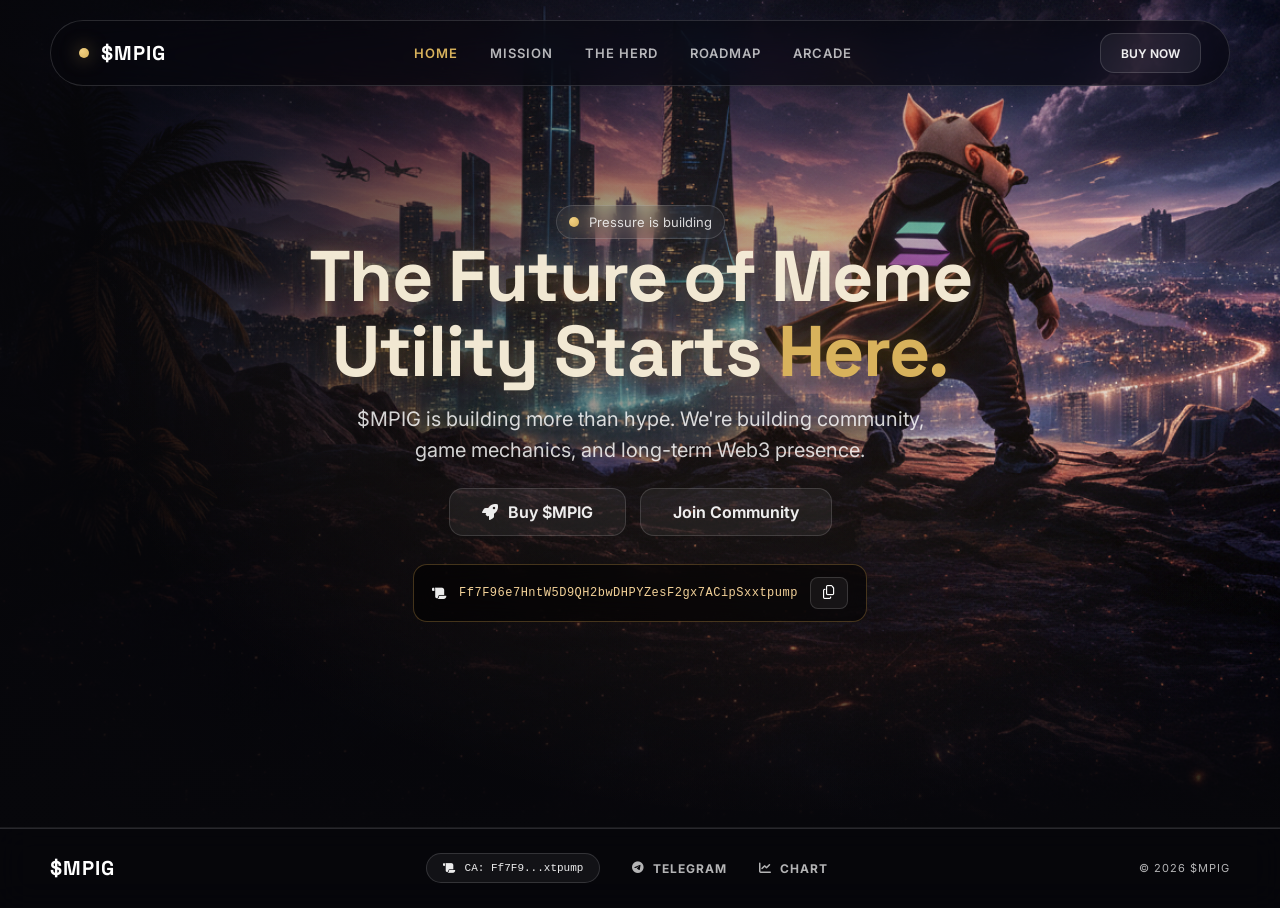
==== commit 89efd743: "updated design and game" ====
--- a/index.html
+++ b/index.html
@@ -26,7 +26,7 @@
             <a href="game.html" onclick="toggleMenu()">ARCADE</a>
         </div>
         <div style="margin-top: auto; padding-top: 40px; width: 100%;">
-            <a href="https://dexscreener.com/solana/7nxKLuVFP9VB9t5Kxw8DdF4JtssngQA2qmfgCVuvYgXv" target="_blank" class="btn btn--primary" style="width: 100%;">BUY $MPIG</a>
+            <a href="https://dexscreener.com/solana/7nxKLuVFP9VB9t5Kxw8DdF4JtssngQA2qmfgCVuvYgXv" target="_blank" class="btn btn--primary" style="width: 100%;">BUY NOW</a>
         </div>
     </div>
 
@@ -39,10 +39,10 @@
 
         <div class="nav-links">
             <a href="index.html" style="color: var(--gold)">Home</a>
-            <a href="about.html">About</a>
-            <a href="community.html">Community</a>
+            <a href="about.html">Mission</a>
+            <a href="community.html">The Herd</a>
             <a href="roadmap.html">Roadmap</a>
-            <a href="game.html">Game</a>
+            <a href="game.html">Arcade</a>
         </div>
 
         <div class="flex items-center gap-4">
@@ -113,7 +113,7 @@
                 <i class="fa-brands fa-telegram"></i> <span>TELEGRAM</span>
             </a>
             
-            <a href="#" target="_blank" class="strip-link">
+            <a href="https://dexscreener.com/solana/7nxKLuVFP9VB9t5Kxw8DdF4JtssngQA2qmfgCVuvYgXv" target="_blank" class="strip-link">
                 <i class="fa-solid fa-chart-line"></i> <span>CHART</span>
             </a>
         </div>
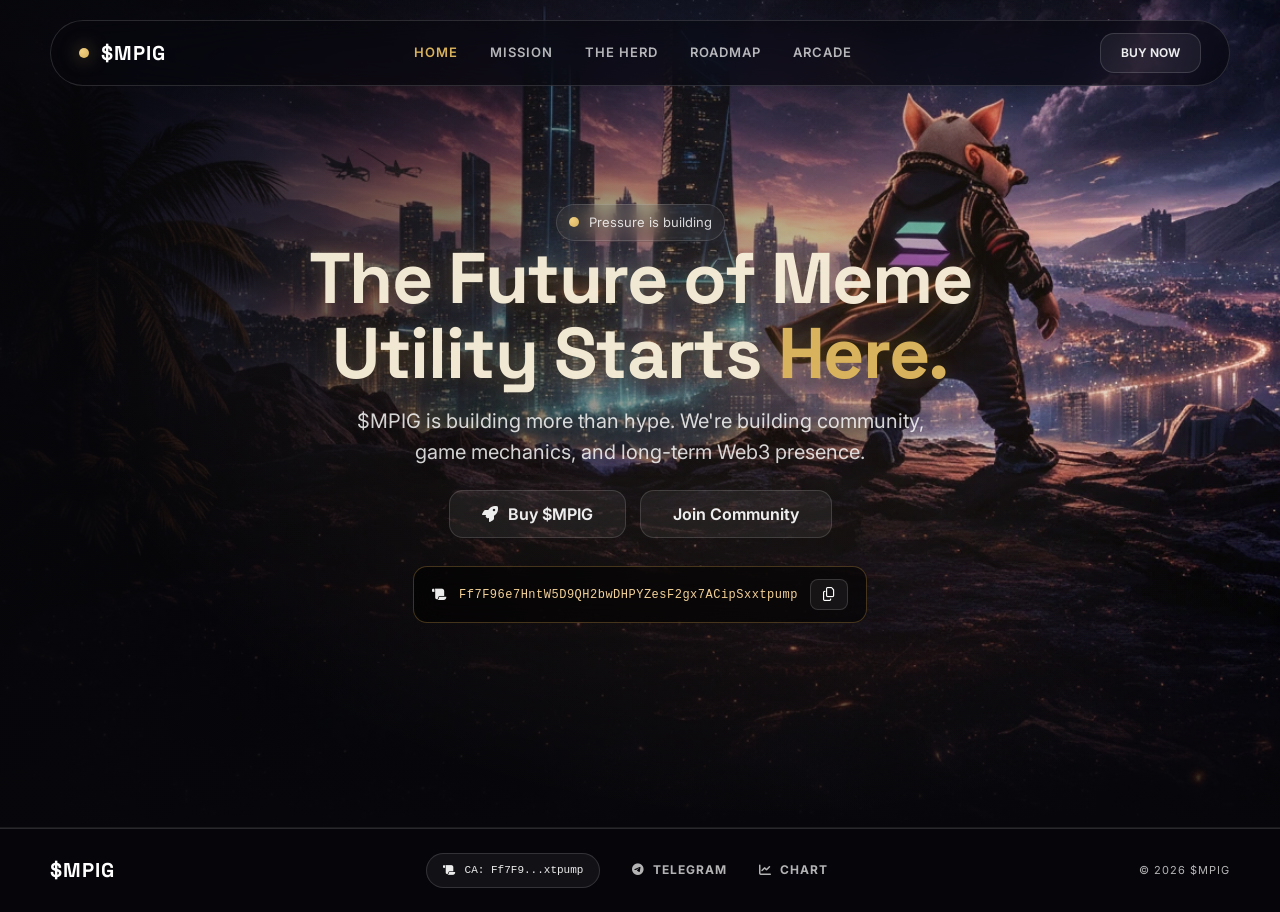
==== commit 92e05a52: "updated design and game" ====
--- a/index.html
+++ b/index.html
@@ -4,6 +4,20 @@
     <meta charset="UTF-8">
     <meta name="viewport" content="width=device-width, initial-scale=1.0">
     <title>MARLBORO PIG | Smoke the Dips</title>
+<meta name="title" content="MARLBORO PIG | Smoke the Dips">
+<meta name="description" content="$MPIG is building more than hype. We're building community, game mechanics, and long-term Web3 presence.">
+
+<meta property="og:type" content="website">
+<meta property="og:url" content="https://marlboropig.com/">
+<meta property="og:title" content="MARLBORO PIG | Smoke the Dips">
+<meta property="og:description" content="The Future of Meme Utility Starts Here. $MPIG is building community, game mechanics, and long-term Web3 presence.">
+<meta property="og:image" content="https://marlboropig.com/images/hero-16x9-mpig.webp">
+
+<meta property="twitter:card" content="summary_large_image">
+<meta property="twitter:url" content="https://marlboropig.com/">
+<meta property="twitter:title" content="MARLBORO PIG | Smoke the Dips">
+<meta property="twitter:description" content="The Future of Meme Utility Starts Here.">
+<meta property="twitter:image" content="https://marlboropig.com/images/hero-16x9-mpig.webp">
     <link href="https://fonts.googleapis.com/css2?family=Inter:wght@400;500;600&family=Space+Grotesk:wght@500;600;700;800&display=swap" rel="stylesheet">
     <link rel="stylesheet" href="https://cdnjs.cloudflare.com/ajax/libs/font-awesome/6.4.0/css/all.min.css">
     
@@ -58,7 +72,7 @@
 </nav>
 
     <section class="hero">
-        <img class="hero__bg" src="images/hero-16x9-mpig.png" alt="Marlboro Pig Hero" loading="eager">
+        <img class="hero__bg" src="images/hero-16x9-mpig.webp" width="1920" height="1080" alt="Marlboro Pig Hero" loading="eager">
 
         <div class="hero__inner">
             <div class="hero__content">
--- a/css/components.css
+++ b/css/components.css
@@ -1,14 +1,76 @@
 /* ============================================================
-   EXQUISITE NAVBAR (Premium Glassy + Floating Island)
-   ============================================================ */
-
+   1. CORE OPTIMIZATIONS (Performance & CLS Fixes)
+   ============================================================ */
+:root {
+    --bg: #07070b;
+    --panel: rgba(255,255,255,0.06);
+    --border: rgba(255,255,255,0.14);
+    --text: rgba(255,255,255,0.92);
+    --muted: rgba(255,255,255,0.70);
+    --gold: #d8b25c;
+    --gold-2: #f2d184;
+    --shadow: 0 18px 60px rgba(0,0,0,0.55);
+    --container: 1180px;
+    --vh: 1dvh; /* Dynamic viewport fix for mobile stability */
+}
+
+/* Fixes the 3,000ms font-loading delay flagged in Audit  */
+@font-face {
+    font-family: 'Space Grotesk';
+    font-display: swap;
+}
+
+@font-face {
+    font-family: 'Inter';
+    font-display: swap;
+}
+
+* { box-sizing: border-box; margin: 0; padding: 0; }
+
+html, body {
+    overflow-x: hidden;
+    position: relative;
+    width: 100%;
+    overscroll-behavior-y: none; /* Prevents scroll-bounce CLS */
+}
+
+body {
+    background-color: var(--bg);
+    color: var(--text);
+    font-family: 'Inter', -apple-system, BlinkMacSystemFont, sans-serif;
+    line-height: 1.5;
+    -webkit-font-smoothing: antialiased;
+}
+
+/* Critical for CLS: Ensures images don't jump during load  */
+img {
+    max-width: 100%;
+    height: auto;
+    display: block;
+}
+
+.container {
+    width: min(var(--container), calc(100% - 40px));
+    margin: 0 auto;
+}
+
+h1 { font-family: "Space Grotesk", sans-serif; font-weight: 700; }
+
+/* Link & Interaction Resets */
+a { text-decoration: none; color: inherit; }
+a i, a span { text-decoration: none; }
+a, button { cursor: pointer; touch-action: manipulation; }
+
+/* ============================================================
+   2. EXQUISITE NAVBAR (Premium Glassy)
+   ============================================================ */
 .nav {
     position: fixed;
     top: 20px;
     left: 50%;
     transform: translateX(-50%);
     width: min(var(--container), calc(100% - 32px));
-    z-index: 1200; /* Stays above the mobile overlay */
+    z-index: 1200;
     border: 1px solid var(--border);
     border-radius: 999px;
     backdrop-filter: blur(20px) saturate(180%);
@@ -44,9 +106,7 @@
 }
 
 .brand-dot {
-    width: 10px;
-    height: 10px;
-    border-radius: 50%;
+    width: 10px; height: 10px; border-radius: 50%;
     background: radial-gradient(circle at 30% 30%, var(--gold-2), var(--gold));
     box-shadow: 0 0 18px rgba(216, 178, 92, 0.6);
     animation: gold-pulse 3s infinite;
@@ -57,110 +117,60 @@
     50% { transform: scale(1.2); opacity: 0.7; box-shadow: 0 0 25px rgba(216, 178, 92, 0.8); }
 }
 
-.nav-links {
-    display: flex;
-    gap: 32px;
-    align-items: center;
-}
-
+.nav-links { display: flex; gap: 32px; align-items: center; }
 .nav-links a {
     color: rgba(255, 255, 255, 0.7);
-    font-weight: 600;
-    font-size: 13px;
-    text-transform: uppercase;
-    letter-spacing: 1px;
+    font-weight: 600; font-size: 13px;
+    text-transform: uppercase; letter-spacing: 1px;
     transition: all 0.3s ease;
 }
-
-.nav-links a:hover {
-    color: var(--gold-2);
-}
-
-/* ============================================================
-   MOBILE NAVIGATION & OVERLAY (Perfect Touch Target Logic)
-   ============================================================ */
-
+.nav-links a:hover { color: var(--gold-2); }
+
+/* ============================================================
+   3. MOBILE OVERLAY & TOGGLE
+   ============================================================ */
 .mobile-toggle {
-    width: 48px;
-    height: 48px;
-    display: none;
-    align-items: center;
-    justify-content: center;
+    width: 48px; height: 48px; display: none;
+    align-items: center; justify-content: center;
     background: rgba(255, 255, 255, 0.08);
     border: 1px solid var(--border);
-    border-radius: 14px;
-    color: var(--gold);
-    z-index: 1300; /* Higher than nav to ensure clickability */
-    transition: all 0.3s ease;
+    border-radius: 14px; color: var(--gold);
+    z-index: 1300; transition: all 0.3s ease;
 }
 
 #mobile-overlay {
-    position: fixed;
-    inset: 0;
-    width: 100%;
-    height: 100dvh; /* Dynamic Viewport Fix */
-    z-index: 1100; /* Sits below the main nav bar */
-    background: rgba(7, 7, 11, 0.98);
-    backdrop-filter: blur(25px);
-    -webkit-backdrop-filter: blur(25px);
-    display: flex;
-    flex-direction: column;
-    padding: 120px 32px 40px; /* Space for the floating nav */
-    transform: translateY(-100%);
-    transition: transform 0.6s cubic-bezier(0.16, 1, 0.3, 1);
-    pointer-events: none; /* Prevents ghost clicks when closed */
-}
-
-#mobile-overlay.active {
-    transform: translateY(0);
-    pointer-events: auto;
-}
-
-.mobile-nav-links {
-    display: flex;
-    flex-direction: column;
-    gap: 28px;
-}
-
+    position: fixed; inset: 0; width: 100%; height: 100dvh;
+    z-index: 1100; background: rgba(7, 7, 11, 0.98);
+    backdrop-filter: blur(25px); -webkit-backdrop-filter: blur(25px);
+    display: flex; flex-direction: column; padding: 120px 32px 40px;
+    transform: translateY(-100%); transition: transform 0.6s cubic-bezier(0.16, 1, 0.3, 1);
+    pointer-events: none;
+}
+
+#mobile-overlay.active { transform: translateY(0); pointer-events: auto; }
+
+.mobile-nav-links { display: flex; flex-direction: column; gap: 28px; }
 .mobile-nav-links a {
-    font-family: "Space Grotesk", sans-serif;
-    font-size: 32px;
-    font-weight: 700;
-    color: rgba(255, 255, 255, 0.6);
-    text-decoration: none !important;
-    transition: all 0.3s ease;
-}
-
-.mobile-nav-links a:active,
-.mobile-nav-links a:hover {
-    color: var(--gold);
-    padding-left: 12px;
-}
+    font-family: "Space Grotesk", sans-serif; font-size: 32px; font-weight: 700;
+    color: rgba(255, 255, 255, 0.9); transition: all 0.3s ease;
+}
+.mobile-nav-links a:hover { color: var(--gold); padding-left: 12px; }
 
 @media (max-width: 1024px) {
-    .nav-links { display: none !important; }
+    .nav-links, .nav-cta { display: none !important; }
     .mobile-toggle { display: flex !important; }
     .nav { width: calc(100% - 24px); top: 12px; border-radius: 20px; }
-}
-
-/* ============================================================
-   PREMIUM BUTTONS & FOOTER
-   ============================================================ */
-
+    .nav-inner { padding: 0 16px; height: 60px; }
+}
+
+/* ============================================================
+   4. PREMIUM BUTTONS & FOOTER STRIP
+   ============================================================ */
 .btn {
-    min-height: 48px;
-    display: inline-flex;
-    align-items: center;
-    justify-content: center;
-    gap: 10px;
-    padding: 0 24px;
-    border-radius: 14px;
-    border: 1px solid var(--border);
-    background: rgba(255, 255, 255, 0.06);
-    color: var(--text);
-    font-weight: 650;
-    transition: all 0.2s ease;
-    cursor: pointer;
+    min-height: 48px; display: inline-flex; align-items: center; justify-content: center;
+    gap: 10px; padding: 0 24px; border-radius: 14px; border: 1px solid var(--border);
+    background: rgba(255, 255, 255, 0.06); color: var(--text);
+    font-weight: 650; transition: all 0.2s ease;
 }
 
 .btn-primary {
@@ -171,113 +181,29 @@
 
 .btn:hover { transform: translateY(-1px); background: rgba(255, 255, 255, 0.09); }
 
-/* footer {
-    padding: 64px 0 60px;
-    border-top: 1px solid rgba(255, 255, 255, 0.10);
-    background: rgba(0, 0, 0, 0.2);
-} */
-
-/* =========================
-   FOOTER STRIP (Premium Spec)
-   ========================= */
-
 .footer-strip {
-    padding: 24px 0;
-    background: rgba(7, 7, 11, 0.85); /* Matches navbar glass */
-    backdrop-filter: blur(16px);
-    border-top: 1px solid var(--border);
-}
-
-.footer-inner {
-    display: flex;
-    align-items: center;
-    justify-content: space-between;
-    gap: 20px;
-}
-
-.footer-links-strip {
-    display: flex;
-    align-items: center;
-    gap: 32px;
-}
+    padding: 24px 0; background: rgba(7, 7, 11, 0.85);
+    backdrop-filter: blur(16px); border-top: 1px solid var(--border);
+}
+
+.footer-inner { display: flex; align-items: center; justify-content: space-between; gap: 20px; }
+.footer-links-strip { display: flex; align-items: center; gap: 32px; }
 
 .strip-link {
-    display: flex;
-    align-items: center;
-    gap: 8px;
-    font-size: 12px;
-    font-weight: 700;
-    letter-spacing: 1px;
-    color: rgba(255, 255, 255, 0.7);
-    transition: color 0.3s ease;
-}
-
-.strip-link:hover {
-    color: var(--gold);
-}
+    display: flex; align-items: center; gap: 8px; font-size: 12px; font-weight: 700;
+    letter-spacing: 1px; color: rgba(255, 255, 255, 0.7); transition: all 0.3s ease;
+}
+.strip-link:hover { color: var(--gold); }
 
 .strip-ca {
-    display: flex;
-    align-items: center;
-    gap: 10px;
-    padding: 8px 16px;
-    background: rgba(255, 255, 255, 0.05);
-    border: 1px solid var(--border);
-    border-radius: 999px;
-    cursor: pointer;
-    font-family: monospace;
-    font-size: 11px;
-}
-
-.footer-copyright {
-    font-size: 11px;
-    color: var(--muted);
-    letter-spacing: 1px;
-}
-
-/* Mobile Polish */
+    display: flex; align-items: center; gap: 10px; padding: 8px 16px;
+    background: rgba(255, 255, 255, 0.05); border: 1px solid var(--border);
+    border-radius: 999px; font-family: monospace; font-size: 11px;
+}
+
+.footer-copyright { font-size: 11px; color: var(--muted); letter-spacing: 1px; }
+
 @media (max-width: 900px) {
-    .footer-inner {
-        flex-direction: column;
-        text-align: center;
-        gap: 24px;
-    }
-    
-    .footer-links-strip {
-        flex-wrap: wrap;
-        justify-content: center;
-        gap: 20px;
-    }
-}
-
-/* ============================================================
-   MOBILE NAVIGATION REFINEMENT
-   ============================================================ */
-
-@media (max-width: 1024px) {
-    /* Force hide the desktop links */
-    .nav-links { 
-        display: none !important; 
-    }
-
-    /* Specifically hide the Buy button container on mobile */
-    .nav-cta {
-        display: none !important;
-    }
-
-    /* Ensure the hamburger is centered and exquisite */
-    .mobile-toggle { 
-        display: flex !important; 
-    }
-
-    /* Shrink navbar padding for smaller screens */
-    .nav { 
-        width: calc(100% - 24px); 
-        top: 12px; 
-        border-radius: 20px; 
-    }
-    
-    .nav-inner {
-        padding: 0 16px;
-    }
+    .footer-inner { flex-direction: column; text-align: center; gap: 24px; }
+    .footer-links-strip { flex-wrap: wrap; justify-content: center; gap: 20px; }
 }
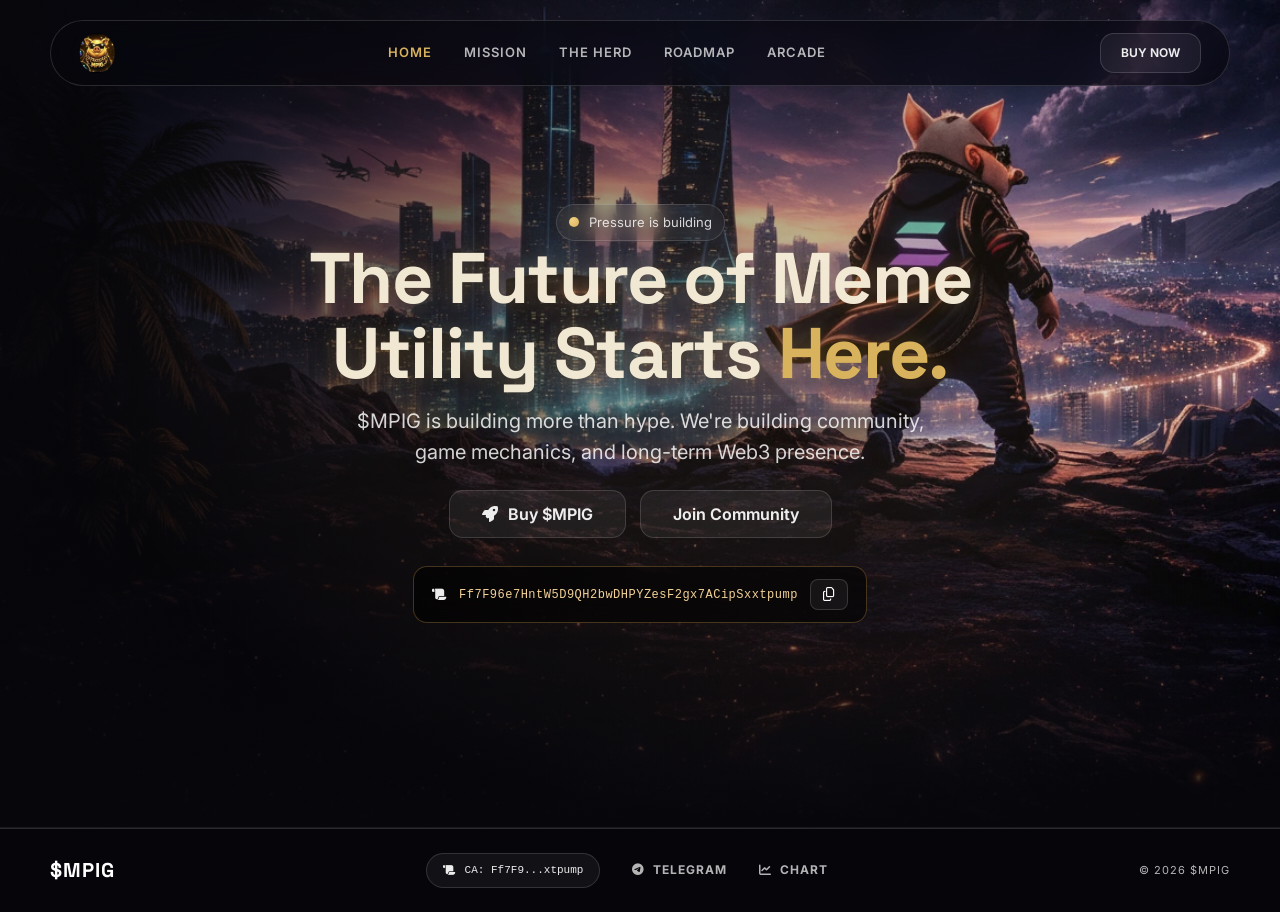
==== commit f5ae15b3: "added logo" ====
--- a/index.html
+++ b/index.html
@@ -47,8 +47,7 @@
 <nav class="nav" id="main-nav">
     <div class="nav-inner">
         <a href="index.html" class="brand">
-            <div class="brand-dot"></div>
-            $MPIG
+            <img src="images/logo.png" alt="$MPIG" style="height: 40px; width: auto; border-radius: 100%; border-radius: 100%;">
         </a>
 
         <div class="nav-links">
@@ -72,7 +71,7 @@
 </nav>
 
     <section class="hero">
-        <img class="hero__bg" src="images/hero-16x9-mpig.webp" width="1920" height="1080" alt="Marlboro Pig Hero" loading="eager">
+        <img class="hero__bg" src="images/hero-16x9-mpig.webp" loading="eager" fetchpriority="high" width="1920" height="1080" alt="Marlboro Pig Hero" loading="eager">
 
         <div class="hero__inner">
             <div class="hero__content">
--- a/css/components.css
+++ b/css/components.css
@@ -14,16 +14,6 @@
     --vh: 1dvh; /* Dynamic viewport fix for mobile stability */
 }
 
-/* Fixes the 3,000ms font-loading delay flagged in Audit  */
-@font-face {
-    font-family: 'Space Grotesk';
-    font-display: swap;
-}
-
-@font-face {
-    font-family: 'Inter';
-    font-display: swap;
-}
 
 * { box-sizing: border-box; margin: 0; padding: 0; }
 
@@ -37,9 +27,15 @@
 body {
     background-color: var(--bg);
     color: var(--text);
-    font-family: 'Inter', -apple-system, BlinkMacSystemFont, sans-serif;
     line-height: 1.5;
     -webkit-font-smoothing: antialiased;
+    font-family: 'Inter', -apple-system, BlinkMacSystemFont, "Segoe UI", Roboto, sans-serif;
+    font-display: swap;
+}
+
+h1, h2, h3, .brand, .hero__title {
+    font-family: "Space Grotesk", sans-serif;
+    font-display: swap; 
 }
 
 /* Critical for CLS: Ensures images don't jump during load  */
